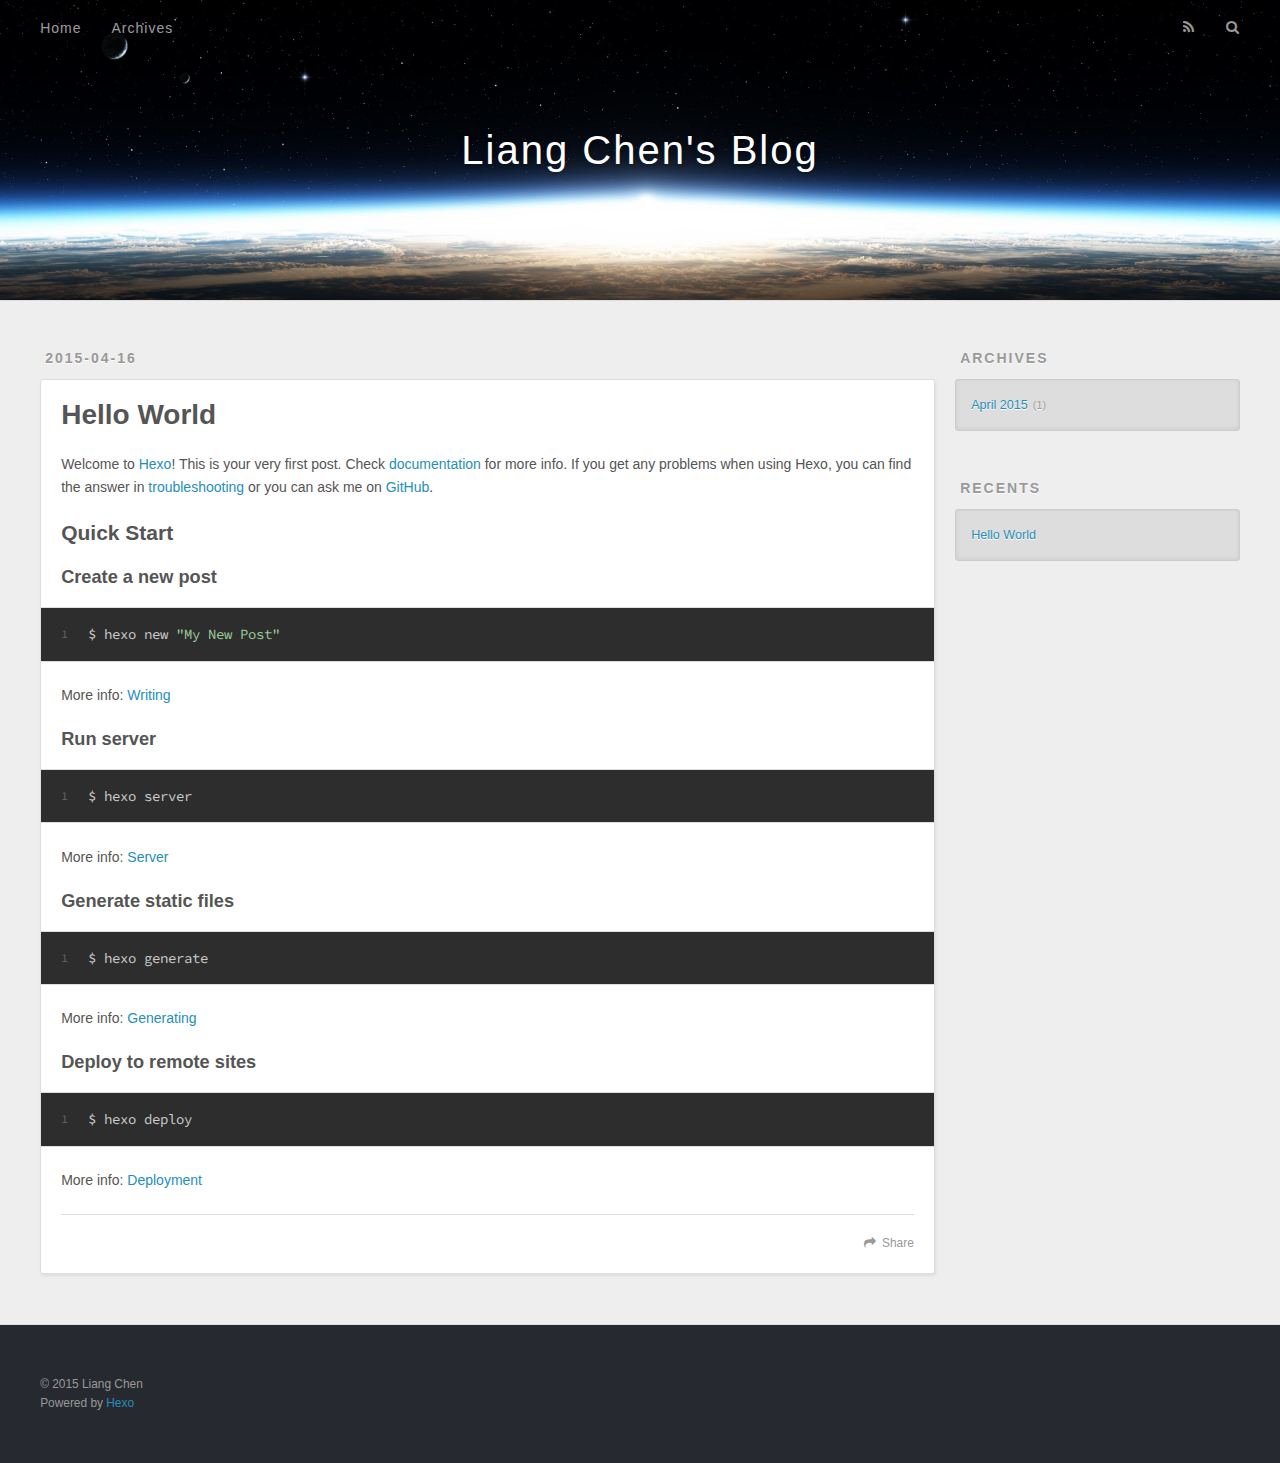
==== index.html @ 407896b8 "Site updated: 2015-04-17 00:13:51" ====
<!DOCTYPE html>
<html>
<head>
  <meta charset="utf-8">
  
  <title>Liang Chen&#39;s Blog</title>
  <meta name="viewport" content="width=device-width, initial-scale=1, maximum-scale=1">
  <meta name="description">
<meta property="og:type" content="website">
<meta property="og:title" content="Liang Chen's Blog">
<meta property="og:url" content="http://yoursite.com/index.html">
<meta property="og:site_name" content="Liang Chen's Blog">
<meta property="og:description">
<meta name="twitter:card" content="summary">
<meta name="twitter:title" content="Liang Chen's Blog">
<meta name="twitter:description">
  
    <link rel="alternative" href="/atom.xml" title="Liang Chen&#39;s Blog" type="application/atom+xml">
  
  
    <link rel="icon" href="/favicon.png">
  
  <link href="//fonts.googleapis.com/css?family=Source+Code+Pro" rel="stylesheet" type="text/css">
  <link rel="stylesheet" href="/css/style.css" type="text/css">
  

</head>
<body>
  <div id="container">
    <div id="wrap">
      <header id="header">
  <div id="banner"></div>
  <div id="header-outer" class="outer">
    <div id="header-title" class="inner">
      <h1 id="logo-wrap">
        <a href="/" id="logo">Liang Chen&#39;s Blog</a>
      </h1>
      
    </div>
    <div id="header-inner" class="inner">
      <nav id="main-nav">
        <a id="main-nav-toggle" class="nav-icon"></a>
        
          <a class="main-nav-link" href="/">Home</a>
        
          <a class="main-nav-link" href="/archives">Archives</a>
        
      </nav>
      <nav id="sub-nav">
        
          <a id="nav-rss-link" class="nav-icon" href="/atom.xml" title="RSS Feed"></a>
        
        <a id="nav-search-btn" class="nav-icon" title="Search"></a>
      </nav>
      <div id="search-form-wrap">
        <form action="//google.com/search" method="get" accept-charset="UTF-8" class="search-form"><input type="search" name="q" results="0" class="search-form-input" placeholder="Search"><button type="submit" class="search-form-submit">&#xF002;</button><input type="hidden" name="q" value="site:http://yoursite.com"></form>
      </div>
    </div>
  </div>
</header>
      <div class="outer">
        <section id="main">
  
    <article id="post-hello-world" class="article article-type-post" itemscope itemprop="blogPost">
  <div class="article-meta">
    <a href="/2015/04/16/hello-world/" class="article-date">
  <time datetime="2015-04-17T03:16:53.000Z" itemprop="datePublished">2015-04-16</time>
</a>
    
  </div>
  <div class="article-inner">
    
    
      <header class="article-header">
        
  
    <h1 itemprop="name">
      <a class="article-title" href="/2015/04/16/hello-world/">Hello World</a>
    </h1>
  

      </header>
    
    <div class="article-entry" itemprop="articleBody">
      
        <p>Welcome to <a href="http://hexo.io/" target="_blank" rel="external">Hexo</a>! This is your very first post. Check <a href="http://hexo.io/docs/" target="_blank" rel="external">documentation</a> for more info. If you get any problems when using Hexo, you can find the answer in <a href="http://hexo.io/docs/troubleshooting.html" target="_blank" rel="external">troubleshooting</a> or you can ask me on <a href="https://github.com/hexojs/hexo/issues" target="_blank" rel="external">GitHub</a>.</p>
<h2 id="Quick_Start">Quick Start</h2><h3 id="Create_a_new_post">Create a new post</h3><figure class="highlight bash"><table><tr><td class="gutter"><pre><span class="line">1</span><br></pre></td><td class="code"><pre><span class="line">$ hexo new <span class="string">"My New Post"</span></span><br></pre></td></tr></table></figure>
<p>More info: <a href="http://hexo.io/docs/writing.html" target="_blank" rel="external">Writing</a></p>
<h3 id="Run_server">Run server</h3><figure class="highlight bash"><table><tr><td class="gutter"><pre><span class="line">1</span><br></pre></td><td class="code"><pre><span class="line">$ hexo server</span><br></pre></td></tr></table></figure>
<p>More info: <a href="http://hexo.io/docs/server.html" target="_blank" rel="external">Server</a></p>
<h3 id="Generate_static_files">Generate static files</h3><figure class="highlight bash"><table><tr><td class="gutter"><pre><span class="line">1</span><br></pre></td><td class="code"><pre><span class="line">$ hexo generate</span><br></pre></td></tr></table></figure>
<p>More info: <a href="http://hexo.io/docs/generating.html" target="_blank" rel="external">Generating</a></p>
<h3 id="Deploy_to_remote_sites">Deploy to remote sites</h3><figure class="highlight bash"><table><tr><td class="gutter"><pre><span class="line">1</span><br></pre></td><td class="code"><pre><span class="line">$ hexo deploy</span><br></pre></td></tr></table></figure>
<p>More info: <a href="http://hexo.io/docs/deployment.html" target="_blank" rel="external">Deployment</a></p>

      
    </div>
    <footer class="article-footer">
      <a data-url="http://yoursite.com/2015/04/16/hello-world/" data-id="ci8l1ft1l0000k8osinlu6ew9" class="article-share-link">Share</a>
      
      
    </footer>
  </div>
  
</article>


  
  
</section>
        
          <aside id="sidebar">
  
    
  
    
  
    
  
    
  <div class="widget-wrap">
    <h3 class="widget-title">Archives</h3>
    <div class="widget">
      <ul class="archive-list"><li class="archive-list-item"><a class="archive-list-link" href="/archives/2015/04/">April 2015</a><span class="archive-list-count">1</span></li></ul>
    </div>
  </div>

  
    
  <div class="widget-wrap">
    <h3 class="widget-title">Recents</h3>
    <div class="widget">
      <ul>
        
          <li>
            <a href="/2015/04/16/hello-world/">Hello World</a>
          </li>
        
      </ul>
    </div>
  </div>

  
</aside>
        
      </div>
      <footer id="footer">
  
  <div class="outer">
    <div id="footer-info" class="inner">
      &copy; 2015 Liang Chen<br>
      Powered by <a href="http://hexo.io/" target="_blank">Hexo</a>
    </div>
  </div>
</footer>
    </div>
    <nav id="mobile-nav">
  
    <a href="/" class="mobile-nav-link">Home</a>
  
    <a href="/archives" class="mobile-nav-link">Archives</a>
  
</nav>
    

<script src="//ajax.googleapis.com/ajax/libs/jquery/2.0.3/jquery.min.js"></script>


  <link rel="stylesheet" href="/fancybox/jquery.fancybox.css" type="text/css">
  <script src="/fancybox/jquery.fancybox.pack.js" type="text/javascript"></script>


<script src="/js/script.js" type="text/javascript"></script>

  </div>
</body>
</html>
---- css/style.css ----
body {
  width: 100%;
}
body:before,
body:after {
  content: "";
  display: table;
}
body:after {
  clear: both;
}
html,
body,
div,
span,
applet,
object,
iframe,
h1,
h2,
h3,
h4,
h5,
h6,
p,
blockquote,
pre,
a,
abbr,
acronym,
address,
big,
cite,
code,
del,
dfn,
em,
img,
ins,
kbd,
q,
s,
samp,
small,
strike,
strong,
sub,
sup,
tt,
var,
dl,
dt,
dd,
ol,
ul,
li,
fieldset,
form,
label,
legend,
table,
caption,
tbody,
tfoot,
thead,
tr,
th,
td {
  margin: 0;
  padding: 0;
  border: 0;
  outline: 0;
  font-weight: inherit;
  font-style: inherit;
  font-family: inherit;
  font-size: 100%;
  vertical-align: baseline;
}
body {
  line-height: 1;
  color: #000;
  background: #fff;
}
ol,
ul {
  list-style: none;
}
table {
  border-collapse: separate;
  border-spacing: 0;
  vertical-align: middle;
}
caption,
th,
td {
  text-align: left;
  font-weight: normal;
  vertical-align: middle;
}
a img {
  border: none;
}
input,
button {
  margin: 0;
  padding: 0;
}
input::-moz-focus-inner,
button::-moz-focus-inner {
  border: 0;
  padding: 0;
}
@font-face {
  font-family: FontAwesome;
  font-style: normal;
  font-weight: normal;
  src: url("fonts/fontawesome-webfont.eot?v=#4.0.3");
  src: url("fonts/fontawesome-webfont.eot?#iefix&v=#4.0.3") format("embedded-opentype"), url("fonts/fontawesome-webfont.woff?v=#4.0.3") format("woff"), url("fonts/fontawesome-webfont.ttf?v=#4.0.3") format("truetype"), url("fonts/fontawesome-webfont.svg#fontawesomeregular?v=#4.0.3") format("svg");
}
html,
body,
#container {
  height: 100%;
}
body {
  background: #eee;
  font: 14px "Helvetica Neue", Helvetica, Arial, sans-serif;
  -webkit-text-size-adjust: 100%;
}
.outer {
  max-width: 1220px;
  margin: 0 auto;
  padding: 0 20px;
}
.outer:before,
.outer:after {
  content: "";
  display: table;
}
.outer:after {
  clear: both;
}
.inner {
  display: inline;
  float: left;
  width: 98.3333333333333%;
  margin: 0 0.8333333333333%;
}
.left,
.alignleft {
  float: left;
}
.right,
.alignright {
  float: right;
}
.clear {
  clear: both;
}
#container {
  position: relative;
}
.mobile-nav-on {
  overflow: hidden;
}
#wrap {
  height: 100%;
  width: 100%;
  position: absolute;
  top: 0;
  left: 0;
  -webkit-transition: 0.2s ease-out;
  -moz-transition: 0.2s ease-out;
  -ms-transition: 0.2s ease-out;
  transition: 0.2s ease-out;
  z-index: 1;
  background: #eee;
}
.mobile-nav-on #wrap {
  left: 280px;
}
@media screen and (min-width: 768px) {
  #main {
    display: inline;
    float: left;
    width: 73.3333333333333%;
    margin: 0 0.8333333333333%;
  }
}
.article-date,
.article-category-link,
.archive-year,
.widget-title {
  text-decoration: none;
  text-transform: uppercase;
  letter-spacing: 2px;
  color: #999;
  margin-bottom: 1em;
  margin-left: 5px;
  line-height: 1em;
  text-shadow: 0 1px #fff;
  font-weight: bold;
}
.article-inner,
.archive-article-inner {
  background: #fff;
  -webkit-box-shadow: 1px 2px 3px #ddd;
  box-shadow: 1px 2px 3px #ddd;
  border: 1px solid #ddd;
  -webkit-border-radius: 3px;
  border-radius: 3px;
}
.article-entry h1,
.widget h1 {
  font-size: 2em;
}
.article-entry h2,
.widget h2 {
  font-size: 1.5em;
}
.article-entry h3,
.widget h3 {
  font-size: 1.3em;
}
.article-entry h4,
.widget h4 {
  font-size: 1.2em;
}
.article-entry h5,
.widget h5 {
  font-size: 1em;
}
.article-entry h6,
.widget h6 {
  font-size: 1em;
  color: #999;
}
.article-entry hr,
.widget hr {
  border: 1px dashed #ddd;
}
.article-entry strong,
.widget strong {
  font-weight: bold;
}
.article-entry em,
.widget em,
.article-entry cite,
.widget cite {
  font-style: italic;
}
.article-entry sup,
.widget sup,
.article-entry sub,
.widget sub {
  font-size: 0.75em;
  line-height: 0;
  position: relative;
  vertical-align: baseline;
}
.article-entry sup,
.widget sup {
  top: -0.5em;
}
.article-entry sub,
.widget sub {
  bottom: -0.2em;
}
.article-entry small,
.widget small {
  font-size: 0.85em;
}
.article-entry acronym,
.widget acronym,
.article-entry abbr,
.widget abbr {
  border-bottom: 1px dotted;
}
.article-entry ul,
.widget ul,
.article-entry ol,
.widget ol,
.article-entry dl,
.widget dl {
  margin: 0 20px;
  line-height: 1.6em;
}
.article-entry ul ul,
.widget ul ul,
.article-entry ol ul,
.widget ol ul,
.article-entry ul ol,
.widget ul ol,
.article-entry ol ol,
.widget ol ol {
  margin-top: 0;
  margin-bottom: 0;
}
.article-entry ul,
.widget ul {
  list-style: disc;
}
.article-entry ol,
.widget ol {
  list-style: decimal;
}
.article-entry dt,
.widget dt {
  font-weight: bold;
}
#header {
  height: 300px;
  position: relative;
  border-bottom: 1px solid #ddd;
}
#header:before,
#header:after {
  content: "";
  position: absolute;
  left: 0;
  right: 0;
  height: 40px;
}
#header:before {
  top: 0;
  background: -webkit-linear-gradient(rgba(0,0,0,0.2), transparent);
  background: -moz-linear-gradient(rgba(0,0,0,0.2), transparent);
  background: -ms-linear-gradient(rgba(0,0,0,0.2), transparent);
  background: linear-gradient(rgba(0,0,0,0.2), transparent);
}
#header:after {
  bottom: 0;
  background: -webkit-linear-gradient(transparent, rgba(0,0,0,0.2));
  background: -moz-linear-gradient(transparent, rgba(0,0,0,0.2));
  background: -ms-linear-gradient(transparent, rgba(0,0,0,0.2));
  background: linear-gradient(transparent, rgba(0,0,0,0.2));
}
#header-outer {
  height: 100%;
  position: relative;
}
#header-inner {
  position: relative;
  overflow: hidden;
}
#banner {
  position: absolute;
  top: 0;
  left: 0;
  width: 100%;
  height: 100%;
  background: url("images/banner.jpg") center #000;
  -webkit-background-size: cover;
  -moz-background-size: cover;
  background-size: cover;
  z-index: -1;
}
#header-title {
  text-align: center;
  height: 40px;
  position: absolute;
  top: 50%;
  left: 0;
  margin-top: -20px;
}
#logo,
#subtitle {
  text-decoration: none;
  color: #fff;
  font-weight: 300;
  text-shadow: 0 1px 4px rgba(0,0,0,0.3);
}
#logo {
  font-size: 40px;
  line-height: 40px;
  letter-spacing: 2px;
}
#subtitle {
  font-size: 16px;
  line-height: 16px;
  letter-spacing: 1px;
}
#subtitle-wrap {
  margin-top: 16px;
}
#main-nav {
  float: left;
  margin-left: -15px;
}
.nav-icon,
.main-nav-link {
  float: left;
  color: #fff;
  opacity: 0.6;
  text-decoration: none;
  text-shadow: 0 1px rgba(0,0,0,0.2);
  -webkit-transition: opacity 0.2s;
  -moz-transition: opacity 0.2s;
  -ms-transition: opacity 0.2s;
  transition: opacity 0.2s;
  display: block;
  padding: 20px 15px;
}
.nav-icon:hover,
.main-nav-link:hover {
  opacity: 1;
}
.nav-icon {
  font-family: FontAwesome;
  text-align: center;
  font-size: 14px;
  width: 14px;
  height: 14px;
  padding: 20px 15px;
  position: relative;
  cursor: pointer;
}
.main-nav-link {
  font-weight: 300;
  letter-spacing: 1px;
}
@media screen and (max-width: 479px) {
  .main-nav-link {
    display: none;
  }
}
#main-nav-toggle {
  display: none;
}
#main-nav-toggle:before {
  content: "\f0c9";
}
@media screen and (max-width: 479px) {
  #main-nav-toggle {
    display: block;
  }
}
#sub-nav {
  float: right;
  margin-right: -15px;
}
#nav-rss-link:before {
  content: "\f09e";
}
#nav-search-btn:before {
  content: "\f002";
}
#search-form-wrap {
  position: absolute;
  top: 15px;
  width: 150px;
  height: 30px;
  right: -150px;
  opacity: 0;
  -webkit-transition: 0.2s ease-out;
  -moz-transition: 0.2s ease-out;
  -ms-transition: 0.2s ease-out;
  transition: 0.2s ease-out;
}
#search-form-wrap.on {
  opacity: 1;
  right: 0;
}
@media screen and (max-width: 479px) {
  #search-form-wrap {
    width: 100%;
    right: -100%;
  }
}
.search-form {
  position: absolute;
  top: 0;
  left: 0;
  right: 0;
  background: #fff;
  padding: 5px 15px;
  -webkit-border-radius: 15px;
  border-radius: 15px;
  -webkit-box-shadow: 0 0 10px rgba(0,0,0,0.3);
  box-shadow: 0 0 10px rgba(0,0,0,0.3);
}
.search-form-input {
  border: none;
  background: none;
  color: #555;
  width: 100%;
  font: 13px "Helvetica Neue", Helvetica, Arial, sans-serif;
  outline: none;
}
.search-form-input::-webkit-search-results-decoration,
.search-form-input::-webkit-search-cancel-button {
  -webkit-appearance: none;
}
.search-form-submit {
  position: absolute;
  top: 50%;
  right: 10px;
  margin-top: -7px;
  font: 13px FontAwesome;
  border: none;
  background: none;
  color: #bbb;
  cursor: pointer;
}
.search-form-submit:hover,
.search-form-submit:focus {
  color: #777;
}
.article {
  margin: 50px 0;
}
.article-inner {
  overflow: hidden;
}
.article-meta:before,
.article-meta:after {
  content: "";
  display: table;
}
.article-meta:after {
  clear: both;
}
.article-date {
  float: left;
}
.article-category {
  float: left;
  line-height: 1em;
  color: #ccc;
  text-shadow: 0 1px #fff;
  margin-left: 8px;
}
.article-category:before {
  content: "\2022";
}
.article-category-link {
  margin: 0 12px 1em;
}
.article-header {
  padding: 20px 20px 0;
}
.article-title {
  text-decoration: none;
  font-size: 2em;
  font-weight: bold;
  color: #555;
  line-height: 1.1em;
  -webkit-transition: color 0.2s;
  -moz-transition: color 0.2s;
  -ms-transition: color 0.2s;
  transition: color 0.2s;
}
a.article-title:hover {
  color: #258fb8;
}
.article-entry {
  color: #555;
  padding: 0 20px;
}
.article-entry:before,
.article-entry:after {
  content: "";
  display: table;
}
.article-entry:after {
  clear: both;
}
.article-entry p,
.article-entry table {
  line-height: 1.6em;
  margin: 1.6em 0;
}
.article-entry h1,
.article-entry h2,
.article-entry h3,
.article-entry h4,
.article-entry h5,
.article-entry h6 {
  font-weight: bold;
}
.article-entry h1,
.article-entry h2,
.article-entry h3,
.article-entry h4,
.article-entry h5,
.article-entry h6 {
  line-height: 1.1em;
  margin: 1.1em 0;
}
.article-entry a {
  color: #258fb8;
  text-decoration: none;
}
.article-entry a:hover {
  text-decoration: underline;
}
.article-entry ul,
.article-entry ol,
.article-entry dl {
  margin-top: 1.6em;
  margin-bottom: 1.6em;
}
.article-entry img,
.article-entry video {
  max-width: 100%;
  height: auto;
  display: block;
  margin: auto;
}
.article-entry iframe {
  border: none;
}
.article-entry table {
  width: 100%;
  border-collapse: collapse;
  border-spacing: 0;
}
.article-entry th {
  font-weight: bold;
  border-bottom: 3px solid #ddd;
  padding-bottom: 0.5em;
}
.article-entry td {
  border-bottom: 1px solid #ddd;
  padding: 10px 0;
}
.article-entry blockquote {
  font-family: Georgia, "Times New Roman", serif;
  font-size: 1.4em;
  margin: 1.6em 20px;
  text-align: center;
}
.article-entry blockquote footer {
  font-size: 14px;
  margin: 1.6em 0;
  font-family: "Helvetica Neue", Helvetica, Arial, sans-serif;
}
.article-entry blockquote footer cite:before {
  content: "—";
  padding: 0 0.5em;
}
.article-entry .pullquote {
  text-align: left;
  width: 45%;
  margin: 0;
}
.article-entry .pullquote.left {
  margin-left: 0.5em;
  margin-right: 1em;
}
.article-entry .pullquote.right {
  margin-right: 0.5em;
  margin-left: 1em;
}
.article-entry .caption {
  color: #999;
  display: block;
  font-size: 0.9em;
  margin-top: 0.5em;
  position: relative;
  text-align: center;
}
.article-entry .video-container {
  position: relative;
  padding-top: 56.25%;
  height: 0;
  overflow: hidden;
}
.article-entry .video-container iframe,
.article-entry .video-container object,
.article-entry .video-container embed {
  position: absolute;
  top: 0;
  left: 0;
  width: 100%;
  height: 100%;
  margin-top: 0;
}
.article-more-link a {
  display: inline-block;
  line-height: 1em;
  padding: 6px 15px;
  -webkit-border-radius: 15px;
  border-radius: 15px;
  background: #eee;
  color: #999;
  text-shadow: 0 1px #fff;
  text-decoration: none;
}
.article-more-link a:hover {
  background: #258fb8;
  color: #fff;
  text-decoration: none;
  text-shadow: 0 1px #1e7293;
}
.article-footer {
  font-size: 0.85em;
  line-height: 1.6em;
  border-top: 1px solid #ddd;
  padding-top: 1.6em;
  margin: 0 20px 20px;
}
.article-footer:before,
.article-footer:after {
  content: "";
  display: table;
}
.article-footer:after {
  clear: both;
}
.article-footer a {
  color: #999;
  text-decoration: none;
}
.article-footer a:hover {
  color: #555;
}
.article-tag-list-item {
  float: left;
  margin-right: 10px;
}
.article-tag-list-link:before {
  content: "#";
}
.article-comment-link {
  float: right;
}
.article-comment-link:before {
  content: "\f075";
  font-family: FontAwesome;
  padding-right: 8px;
}
.article-share-link {
  cursor: pointer;
  float: right;
  margin-left: 20px;
}
.article-share-link:before {
  content: "\f064";
  font-family: FontAwesome;
  padding-right: 6px;
}
#article-nav {
  position: relative;
}
#article-nav:before,
#article-nav:after {
  content: "";
  display: table;
}
#article-nav:after {
  clear: both;
}
@media screen and (min-width: 768px) {
  #article-nav {
    margin: 50px 0;
  }
  #article-nav:before {
    width: 8px;
    height: 8px;
    position: absolute;
    top: 50%;
    left: 50%;
    margin-top: -4px;
    margin-left: -4px;
    content: "";
    -webkit-border-radius: 50%;
    border-radius: 50%;
    background: #ddd;
    -webkit-box-shadow: 0 1px 2px #fff;
    box-shadow: 0 1px 2px #fff;
  }
}
.article-nav-link-wrap {
  text-decoration: none;
  text-shadow: 0 1px #fff;
  color: #999;
  -webkit-box-sizing: border-box;
  -moz-box-sizing: border-box;
  box-sizing: border-box;
  margin-top: 50px;
  text-align: center;
  display: block;
}
.article-nav-link-wrap:hover {
  color: #555;
}
@media screen and (min-width: 768px) {
  .article-nav-link-wrap {
    width: 50%;
    margin-top: 0;
  }
}
@media screen and (min-width: 768px) {
  #article-nav-newer {
    float: left;
    text-align: right;
    padding-right: 20px;
  }
}
@media screen and (min-width: 768px) {
  #article-nav-older {
    float: right;
    text-align: left;
    padding-left: 20px;
  }
}
.article-nav-caption {
  text-transform: uppercase;
  letter-spacing: 2px;
  color: #ddd;
  line-height: 1em;
  font-weight: bold;
}
#article-nav-newer .article-nav-caption {
  margin-right: -2px;
}
.article-nav-title {
  font-size: 0.85em;
  line-height: 1.6em;
  margin-top: 0.5em;
}
.article-share-box {
  position: absolute;
  display: none;
  background: #fff;
  -webkit-box-shadow: 1px 2px 10px rgba(0,0,0,0.2);
  box-shadow: 1px 2px 10px rgba(0,0,0,0.2);
  -webkit-border-radius: 3px;
  border-radius: 3px;
  margin-left: -145px;
  overflow: hidden;
  z-index: 1;
}
.article-share-box.on {
  display: block;
}
.article-share-input {
  width: 100%;
  background: none;
  -webkit-box-sizing: border-box;
  -moz-box-sizing: border-box;
  box-sizing: border-box;
  font: 14px "Helvetica Neue", Helvetica, Arial, sans-serif;
  padding: 0 15px;
  color: #555;
  outline: none;
  border: 1px solid #ddd;
  -webkit-border-radius: 3px 3px 0 0;
  border-radius: 3px 3px 0 0;
  height: 36px;
  line-height: 36px;
}
.article-share-links {
  background: #eee;
}
.article-share-links:before,
.article-share-links:after {
  content: "";
  display: table;
}
.article-share-links:after {
  clear: both;
}
.article-share-twitter,
.article-share-facebook,
.article-share-pinterest,
.article-share-google {
  width: 50px;
  height: 36px;
  display: block;
  float: left;
  position: relative;
  color: #999;
  text-shadow: 0 1px #fff;
}
.article-share-twitter:before,
.article-share-facebook:before,
.article-share-pinterest:before,
.article-share-google:before {
  font-size: 20px;
  font-family: FontAwesome;
  width: 20px;
  height: 20px;
  position: absolute;
  top: 50%;
  left: 50%;
  margin-top: -10px;
  margin-left: -10px;
  text-align: center;
}
.article-share-twitter:hover,
.article-share-facebook:hover,
.article-share-pinterest:hover,
.article-share-google:hover {
  color: #fff;
}
.article-share-twitter:before {
  content: "\f099";
}
.article-share-twitter:hover {
  background: #00aced;
  text-shadow: 0 1px #008abe;
}
.article-share-facebook:before {
  content: "\f09a";
}
.article-share-facebook:hover {
  background: #3b5998;
  text-shadow: 0 1px #2f477a;
}
.article-share-pinterest:before {
  content: "\f0d2";
}
.article-share-pinterest:hover {
  background: #cb2027;
  text-shadow: 0 1px #a21a1f;
}
.article-share-google:before {
  content: "\f0d5";
}
.article-share-google:hover {
  background: #dd4b39;
  text-shadow: 0 1px #be3221;
}
.article-gallery {
  background: #000;
  position: relative;
}
.article-gallery-photos {
  position: relative;
  overflow: hidden;
}
.article-gallery-img {
  display: none;
  max-width: 100%;
}
.article-gallery-img:first-child {
  display: block;
}
.article-gallery-img.loaded {
  position: absolute;
  display: block;
}
.article-gallery-img img {
  display: block;
  max-width: 100%;
  margin: 0 auto;
}
#comments {
  background: #fff;
  -webkit-box-shadow: 1px 2px 3px #ddd;
  box-shadow: 1px 2px 3px #ddd;
  padding: 20px;
  border: 1px solid #ddd;
  -webkit-border-radius: 3px;
  border-radius: 3px;
  margin: 50px 0;
}
#comments a {
  color: #258fb8;
}
.archives-wrap {
  margin: 50px 0;
}
.archives:before,
.archives:after {
  content: "";
  display: table;
}
.archives:after {
  clear: both;
}
.archive-year-wrap {
  margin-bottom: 1em;
}
.archives {
  -webkit-column-gap: 10px;
  -moz-column-gap: 10px;
  column-gap: 10px;
}
@media screen and (min-width: 480px) and (max-width: 767px) {
  .archives {
    -webkit-column-count: 2;
    -moz-column-count: 2;
    column-count: 2;
  }
}
@media screen and (min-width: 768px) {
  .archives {
    -webkit-column-count: 3;
    -moz-column-count: 3;
    column-count: 3;
  }
}
.archive-article {
  -webkit-column-break-inside: avoid;
  page-break-inside: avoid;
  overflow: hidden;
  break-inside: avoid-column;
}
.archive-article-inner {
  padding: 10px;
  margin-bottom: 15px;
}
.archive-article-title {
  text-decoration: none;
  font-weight: bold;
  color: #555;
  -webkit-transition: color 0.2s;
  -moz-transition: color 0.2s;
  -ms-transition: color 0.2s;
  transition: color 0.2s;
  line-height: 1.6em;
}
.archive-article-title:hover {
  color: #258fb8;
}
.archive-article-footer {
  margin-top: 1em;
}
.archive-article-date {
  color: #999;
  text-decoration: none;
  font-size: 0.85em;
  line-height: 1em;
  margin-bottom: 0.5em;
  display: block;
}
#page-nav {
  margin: 50px auto;
  background: #fff;
  -webkit-box-shadow: 1px 2px 3px #ddd;
  box-shadow: 1px 2px 3px #ddd;
  border: 1px solid #ddd;
  -webkit-border-radius: 3px;
  border-radius: 3px;
  text-align: center;
  color: #999;
  overflow: hidden;
}
#page-nav:before,
#page-nav:after {
  content: "";
  display: table;
}
#page-nav:after {
  clear: both;
}
#page-nav a,
#page-nav span {
  padding: 10px 20px;
  line-height: 1;
  height: 2ex;
}
#page-nav a {
  color: #999;
  text-decoration: none;
}
#page-nav a:hover {
  background: #999;
  color: #fff;
}
#page-nav .prev {
  float: left;
}
#page-nav .next {
  float: right;
}
#page-nav .page-number {
  display: inline-block;
}
@media screen and (max-width: 479px) {
  #page-nav .page-number {
    display: none;
  }
}
#page-nav .current {
  color: #555;
  font-weight: bold;
}
#page-nav .space {
  color: #ddd;
}
#footer {
  background: #262a30;
  padding: 50px 0;
  border-top: 1px solid #ddd;
  color: #999;
}
#footer a {
  color: #258fb8;
  text-decoration: none;
}
#footer a:hover {
  text-decoration: underline;
}
#footer-info {
  line-height: 1.6em;
  font-size: 0.85em;
}
.article-entry pre,
.article-entry .highlight {
  background: #2d2d2d;
  margin: 0 -20px;
  padding: 15px 20px;
  border-style: solid;
  border-color: #ddd;
  border-width: 1px 0;
  overflow: auto;
  color: #ccc;
  line-height: 22.400000000000002px;
}
.article-entry .highlight .gutter pre,
.article-entry .gist .gist-file .gist-data .line-numbers {
  color: #666;
  font-size: 0.85em;
}
.article-entry pre,
.article-entry code {
  font-family: "Source Code Pro", Consolas, Monaco, Menlo, Consolas, monospace;
}
.article-entry code {
  background: #eee;
  text-shadow: 0 1px #fff;
  padding: 0 0.3em;
}
.article-entry pre code {
  background: none;
  text-shadow: none;
  padding: 0;
}
.article-entry .highlight pre {
  border: none;
  margin: 0;
  padding: 0;
}
.article-entry .highlight table {
  margin: 0;
  width: auto;
}
.article-entry .highlight td {
  border: none;
  padding: 0;
}
.article-entry .highlight figcaption {
  font-size: 0.85em;
  color: #999;
  line-height: 1em;
  margin-bottom: 1em;
}
.article-entry .highlight figcaption:before,
.article-entry .highlight figcaption:after {
  content: "";
  display: table;
}
.article-entry .highlight figcaption:after {
  clear: both;
}
.article-entry .highlight figcaption a {
  float: right;
}
.article-entry .highlight .gutter pre {
  text-align: right;
  padding-right: 20px;
}
.article-entry .highlight .line {
  height: 22.400000000000002px;
}
.article-entry .gist {
  margin: 0 -20px;
  border-style: solid;
  border-color: #ddd;
  border-width: 1px 0;
  background: #2d2d2d;
  padding: 15px 20px 15px 0;
}
.article-entry .gist .gist-file {
  border: none;
  font-family: "Source Code Pro", Consolas, Monaco, Menlo, Consolas, monospace;
  margin: 0;
}
.article-entry .gist .gist-file .gist-data {
  background: none;
  border: none;
}
.article-entry .gist .gist-file .gist-data .line-numbers {
  background: none;
  border: none;
  padding: 0 20px 0 0;
}
.article-entry .gist .gist-file .gist-data .line-data {
  padding: 0 !important;
}
.article-entry .gist .gist-file .highlight {
  margin: 0;
  padding: 0;
  border: none;
}
.article-entry .gist .gist-file .gist-meta {
  background: #2d2d2d;
  color: #999;
  font: 0.85em "Helvetica Neue", Helvetica, Arial, sans-serif;
  text-shadow: 0 0;
  padding: 0;
  margin-top: 1em;
  margin-left: 20px;
}
.article-entry .gist .gist-file .gist-meta a {
  color: #258fb8;
  font-weight: normal;
}
.article-entry .gist .gist-file .gist-meta a:hover {
  text-decoration: underline;
}
pre .comment,
pre .title {
  color: #999;
}
pre .variable,
pre .attribute,
pre .tag,
pre .regexp,
pre .ruby .constant,
pre .xml .tag .title,
pre .xml .pi,
pre .xml .doctype,
pre .html .doctype,
pre .css .id,
pre .css .class,
pre .css .pseudo {
  color: #f2777a;
}
pre .number,
pre .preprocessor,
pre .built_in,
pre .literal,
pre .params,
pre .constant {
  color: #f99157;
}
pre .class,
pre .ruby .class .title,
pre .css .rules .attribute {
  color: #9c9;
}
pre .string,
pre .value,
pre .inheritance,
pre .header,
pre .ruby .symbol,
pre .xml .cdata {
  color: #9c9;
}
pre .css .hexcolor {
  color: #6cc;
}
pre .function,
pre .python .decorator,
pre .python .title,
pre .ruby .function .title,
pre .ruby .title .keyword,
pre .perl .sub,
pre .javascript .title,
pre .coffeescript .title {
  color: #69c;
}
pre .keyword,
pre .javascript .function {
  color: #c9c;
}
@media screen and (max-width: 479px) {
  #mobile-nav {
    position: absolute;
    top: 0;
    left: 0;
    width: 280px;
    height: 100%;
    background: #191919;
    border-right: 1px solid #fff;
  }
}
@media screen and (max-width: 479px) {
  .mobile-nav-link {
    display: block;
    color: #999;
    text-decoration: none;
    padding: 15px 20px;
    font-weight: bold;
  }
  .mobile-nav-link:hover {
    color: #fff;
  }
}
@media screen and (min-width: 768px) {
  #sidebar {
    display: inline;
    float: left;
    width: 23.3333333333333%;
    margin: 0 0.8333333333333%;
  }
}
.widget-wrap {
  margin: 50px 0;
}
.widget {
  color: #777;
  text-shadow: 0 1px #fff;
  background: #ddd;
  -webkit-box-shadow: 0 -1px 4px #ccc inset;
  box-shadow: 0 -1px 4px #ccc inset;
  border: 1px solid #ccc;
  padding: 15px;
  -webkit-border-radius: 3px;
  border-radius: 3px;
}
.widget a {
  color: #258fb8;
  text-decoration: none;
}
.widget a:hover {
  text-decoration: underline;
}
.widget ul ul,
.widget ol ul,
.widget dl ul,
.widget ul ol,
.widget ol ol,
.widget dl ol,
.widget ul dl,
.widget ol dl,
.widget dl dl {
  margin-left: 15px;
  list-style: disc;
}
.widget {
  line-height: 1.6em;
  word-wrap: break-word;
  font-size: 0.9em;
}
.widget ul,
.widget ol {
  list-style: none;
  margin: 0;
}
.widget ul ul,
.widget ol ul,
.widget ul ol,
.widget ol ol {
  margin: 0 20px;
}
.widget ul ul,
.widget ol ul {
  list-style: disc;
}
.widget ul ol,
.widget ol ol {
  list-style: decimal;
}
.category-list-count,
.tag-list-count,
.archive-list-count {
  padding-left: 5px;
  color: #999;
  font-size: 0.85em;
}
.category-list-count:before,
.tag-list-count:before,
.archive-list-count:before {
  content: "(";
}
.category-list-count:after,
.tag-list-count:after,
.archive-list-count:after {
  content: ")";
}
.tagcloud a {
  margin-right: 5px;
}
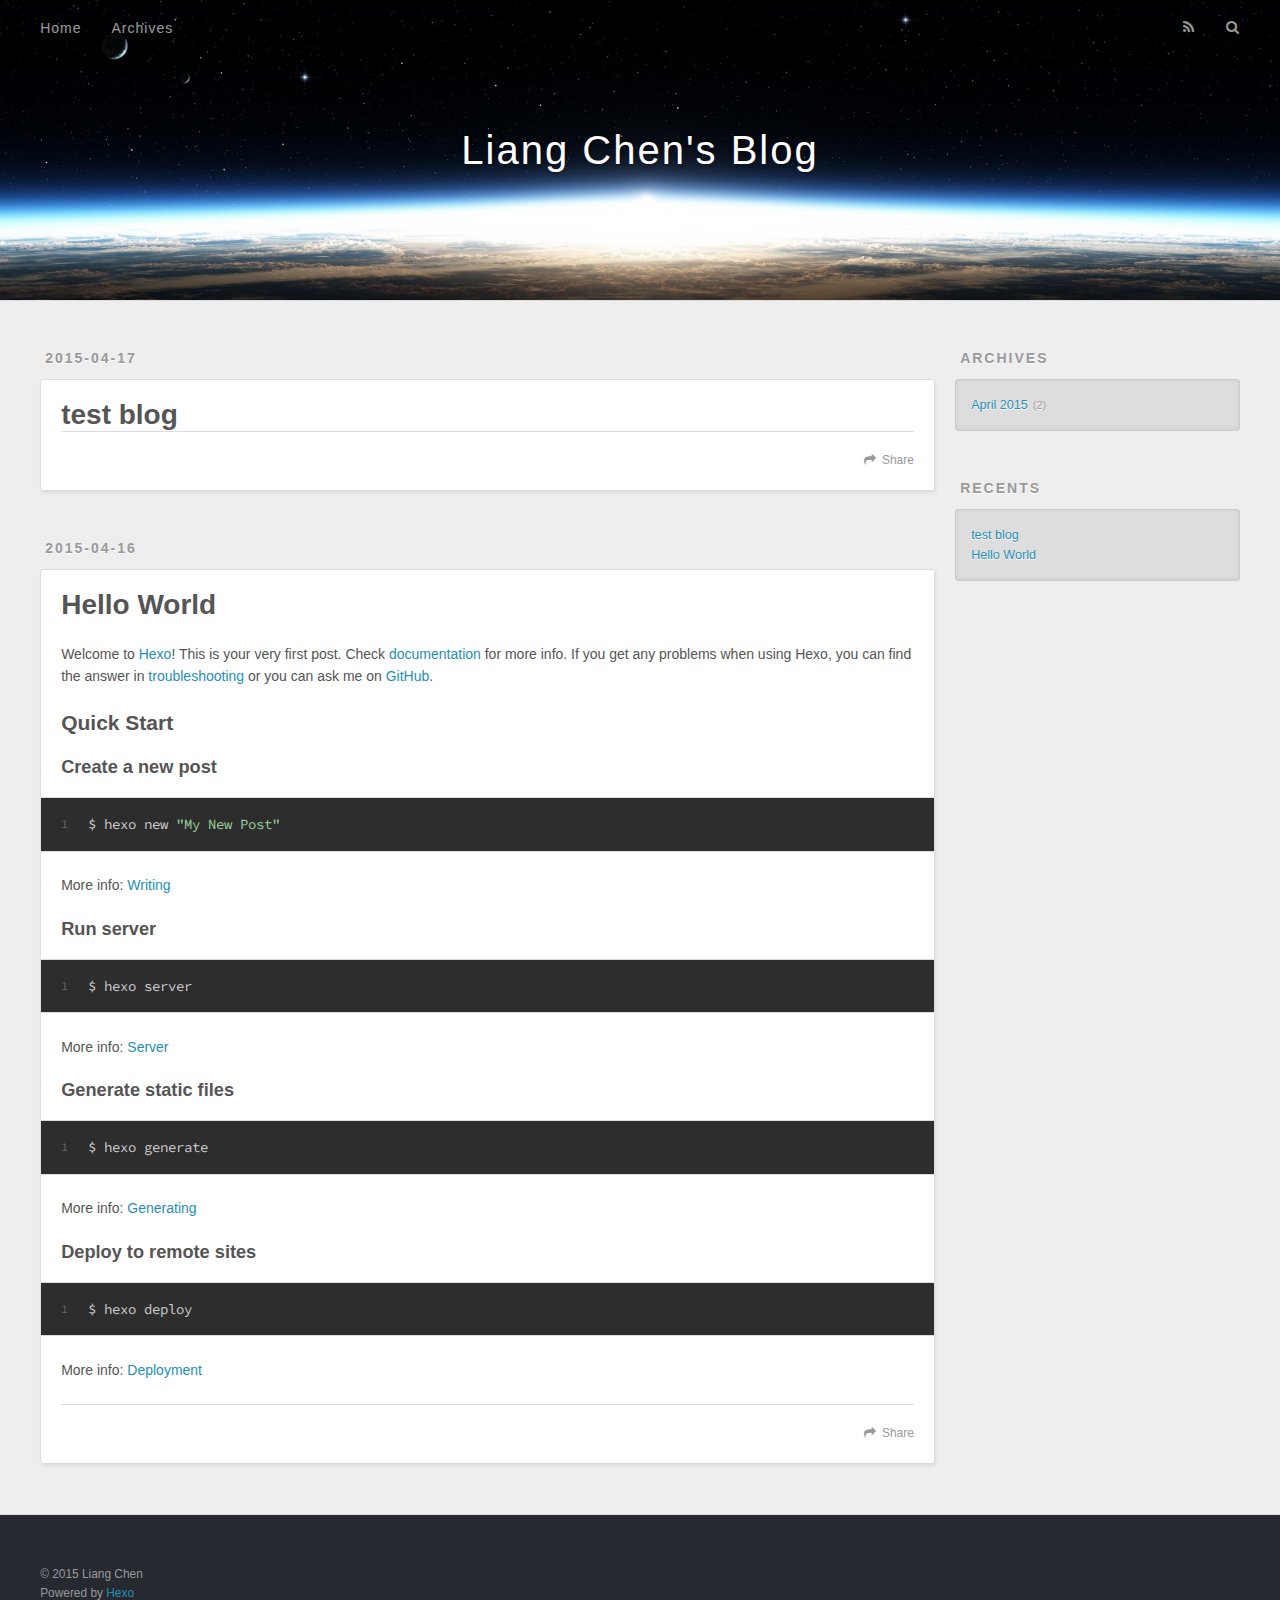
==== commit b7d8a9b8: "Site updated: 2015-04-17 00:21:14" ====
--- a/index.html
+++ b/index.html
@@ -61,6 +61,42 @@
       <div class="outer">
         <section id="main">
   
+    <article id="post-test-blog" class="article article-type-post" itemscope itemprop="blogPost">
+  <div class="article-meta">
+    <a href="/2015/04/17/test-blog/" class="article-date">
+  <time datetime="2015-04-17T04:21:04.000Z" itemprop="datePublished">2015-04-17</time>
+</a>
+    
+  </div>
+  <div class="article-inner">
+    
+    
+      <header class="article-header">
+        
+  
+    <h1 itemprop="name">
+      <a class="article-title" href="/2015/04/17/test-blog/">test blog</a>
+    </h1>
+  
+
+      </header>
+    
+    <div class="article-entry" itemprop="articleBody">
+      
+        
+      
+    </div>
+    <footer class="article-footer">
+      <a data-url="http://yoursite.com/2015/04/17/test-blog/" data-id="ci8l399820001siosw3aq4kin" class="article-share-link">Share</a>
+      
+      
+    </footer>
+  </div>
+  
+</article>
+
+
+  
     <article id="post-hello-world" class="article article-type-post" itemscope itemprop="blogPost">
   <div class="article-meta">
     <a href="/2015/04/16/hello-world/" class="article-date">
@@ -96,7 +132,7 @@
       
     </div>
     <footer class="article-footer">
-      <a data-url="http://yoursite.com/2015/04/16/hello-world/" data-id="ci8l1ft1l0000k8osinlu6ew9" class="article-share-link">Share</a>
+      <a data-url="http://yoursite.com/2015/04/16/hello-world/" data-id="ci8l399780000siossrmhunuf" class="article-share-link">Share</a>
       
       
     </footer>
@@ -121,7 +157,7 @@
   <div class="widget-wrap">
     <h3 class="widget-title">Archives</h3>
     <div class="widget">
-      <ul class="archive-list"><li class="archive-list-item"><a class="archive-list-link" href="/archives/2015/04/">April 2015</a><span class="archive-list-count">1</span></li></ul>
+      <ul class="archive-list"><li class="archive-list-item"><a class="archive-list-link" href="/archives/2015/04/">April 2015</a><span class="archive-list-count">2</span></li></ul>
     </div>
   </div>
 
@@ -133,6 +169,10 @@
       <ul>
         
           <li>
+            <a href="/2015/04/17/test-blog/">test blog</a>
+          </li>
+        
+          <li>
             <a href="/2015/04/16/hello-world/">Hello World</a>
           </li>
         
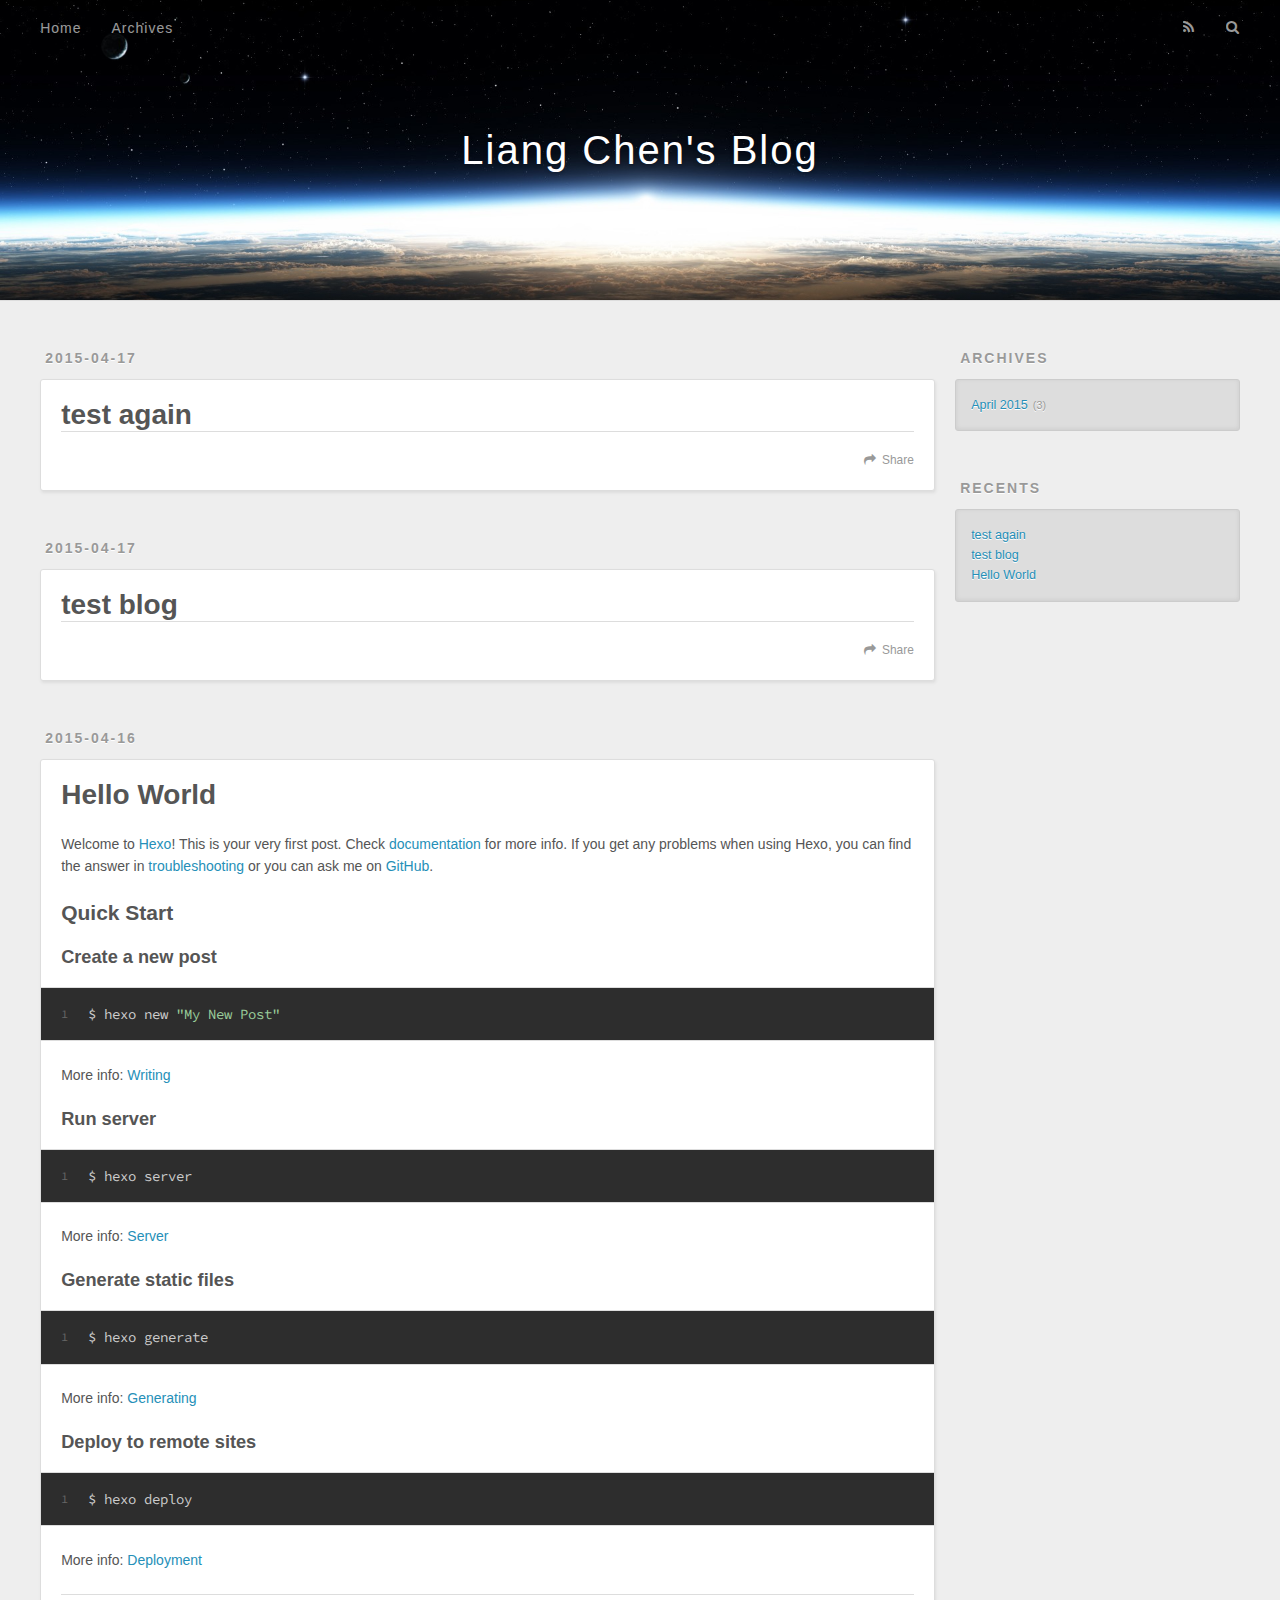
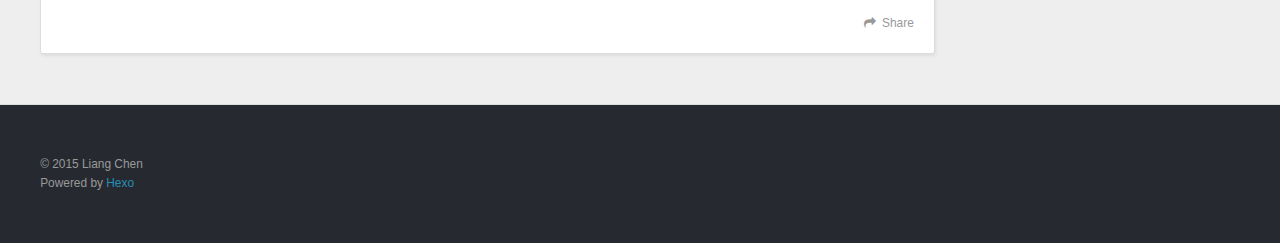
==== commit 81c279f0: "Site updated: 2015-04-17 01:00:43" ====
--- a/index.html
+++ b/index.html
@@ -61,6 +61,42 @@
       <div class="outer">
         <section id="main">
   
+    <article id="post-test-again" class="article article-type-post" itemscope itemprop="blogPost">
+  <div class="article-meta">
+    <a href="/2015/04/17/test-again/" class="article-date">
+  <time datetime="2015-04-17T05:00:35.000Z" itemprop="datePublished">2015-04-17</time>
+</a>
+    
+  </div>
+  <div class="article-inner">
+    
+    
+      <header class="article-header">
+        
+  
+    <h1 itemprop="name">
+      <a class="article-title" href="/2015/04/17/test-again/">test again</a>
+    </h1>
+  
+
+      </header>
+    
+    <div class="article-entry" itemprop="articleBody">
+      
+        
+      
+    </div>
+    <footer class="article-footer">
+      <a data-url="http://yoursite.com/2015/04/17/test-again/" data-id="ci8l4o1hm0002w2osqlnws9mz" class="article-share-link">Share</a>
+      
+      
+    </footer>
+  </div>
+  
+</article>
+
+
+  
     <article id="post-test-blog" class="article article-type-post" itemscope itemprop="blogPost">
   <div class="article-meta">
     <a href="/2015/04/17/test-blog/" class="article-date">
@@ -87,7 +123,7 @@
       
     </div>
     <footer class="article-footer">
-      <a data-url="http://yoursite.com/2015/04/17/test-blog/" data-id="ci8l399820001siosw3aq4kin" class="article-share-link">Share</a>
+      <a data-url="http://yoursite.com/2015/04/17/test-blog/" data-id="ci8l4o1hb0001w2os45ernkaz" class="article-share-link">Share</a>
       
       
     </footer>
@@ -132,7 +168,7 @@
       
     </div>
     <footer class="article-footer">
-      <a data-url="http://yoursite.com/2015/04/16/hello-world/" data-id="ci8l399780000siossrmhunuf" class="article-share-link">Share</a>
+      <a data-url="http://yoursite.com/2015/04/16/hello-world/" data-id="ci8l4o1ge0000w2oszdr6i4db" class="article-share-link">Share</a>
       
       
     </footer>
@@ -157,7 +193,7 @@
   <div class="widget-wrap">
     <h3 class="widget-title">Archives</h3>
     <div class="widget">
-      <ul class="archive-list"><li class="archive-list-item"><a class="archive-list-link" href="/archives/2015/04/">April 2015</a><span class="archive-list-count">2</span></li></ul>
+      <ul class="archive-list"><li class="archive-list-item"><a class="archive-list-link" href="/archives/2015/04/">April 2015</a><span class="archive-list-count">3</span></li></ul>
     </div>
   </div>
 
@@ -169,6 +205,10 @@
       <ul>
         
           <li>
+            <a href="/2015/04/17/test-again/">test again</a>
+          </li>
+        
+          <li>
             <a href="/2015/04/17/test-blog/">test blog</a>
           </li>
         
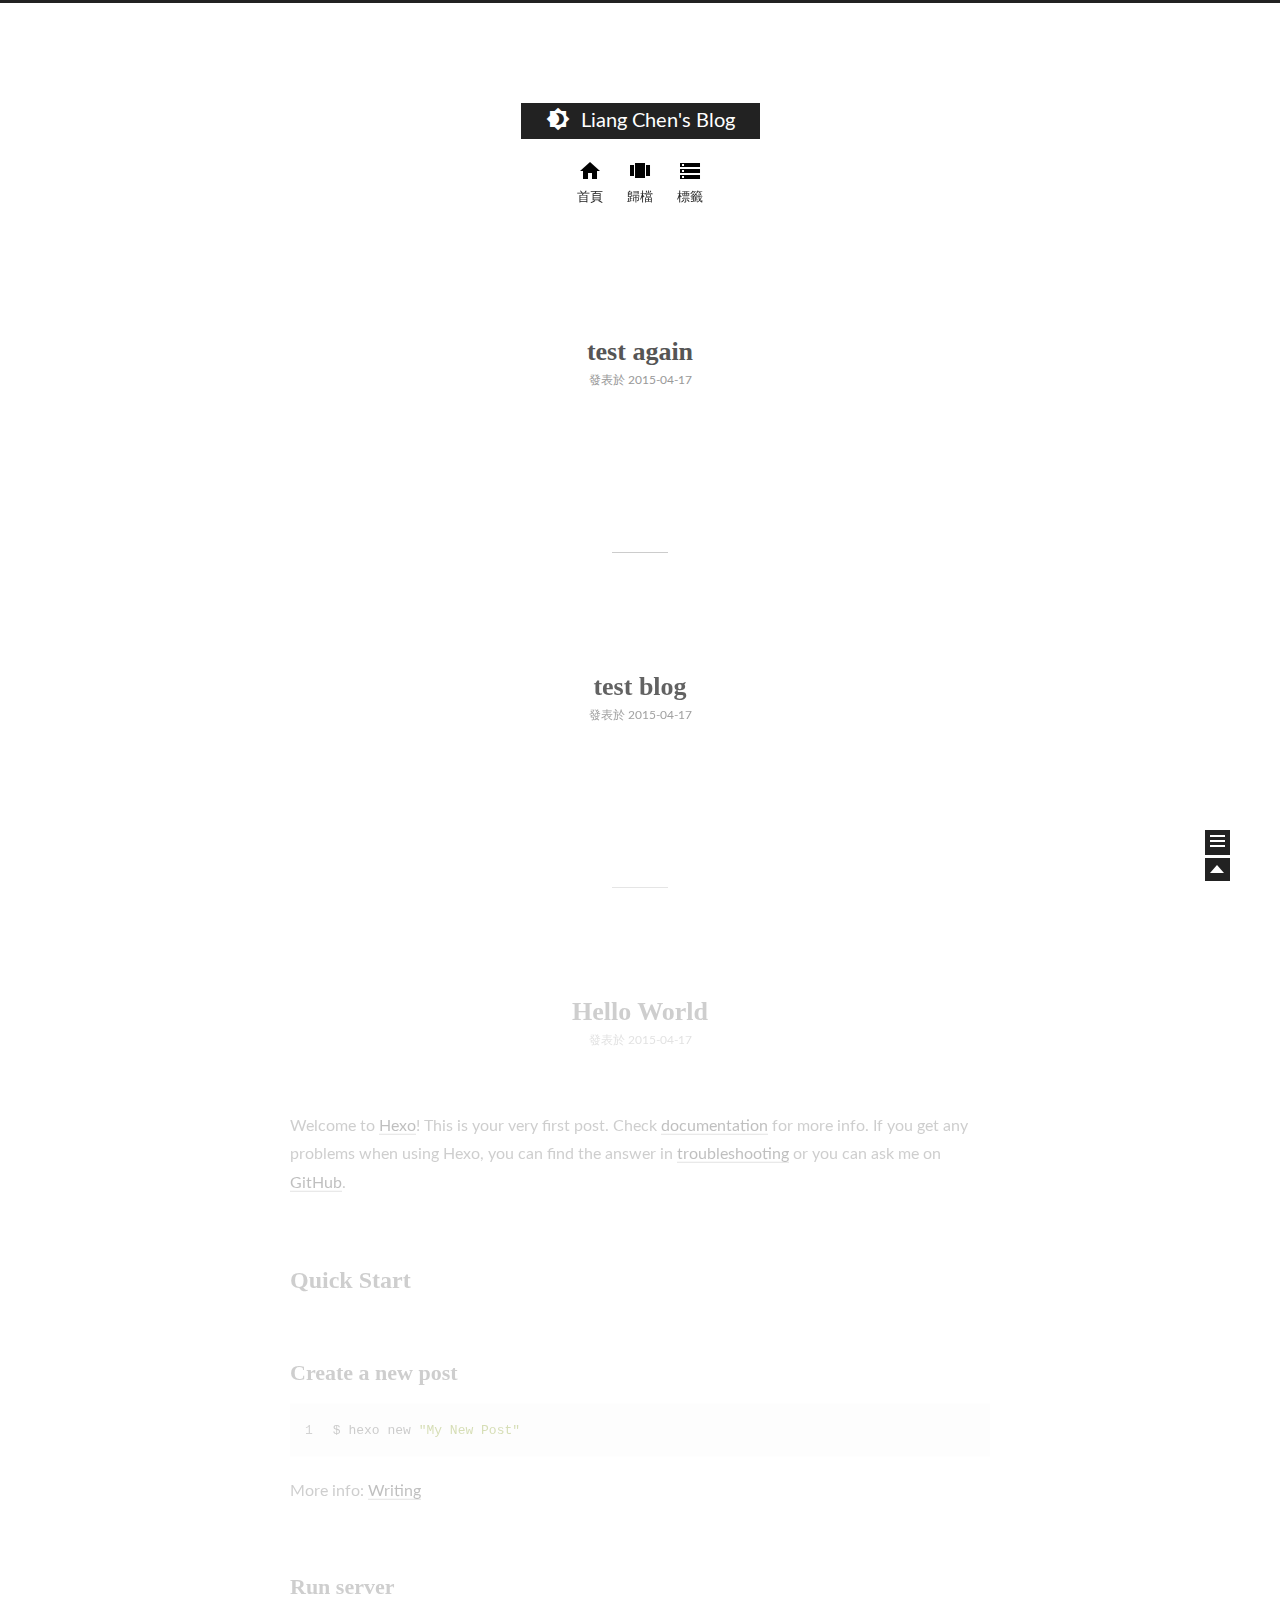
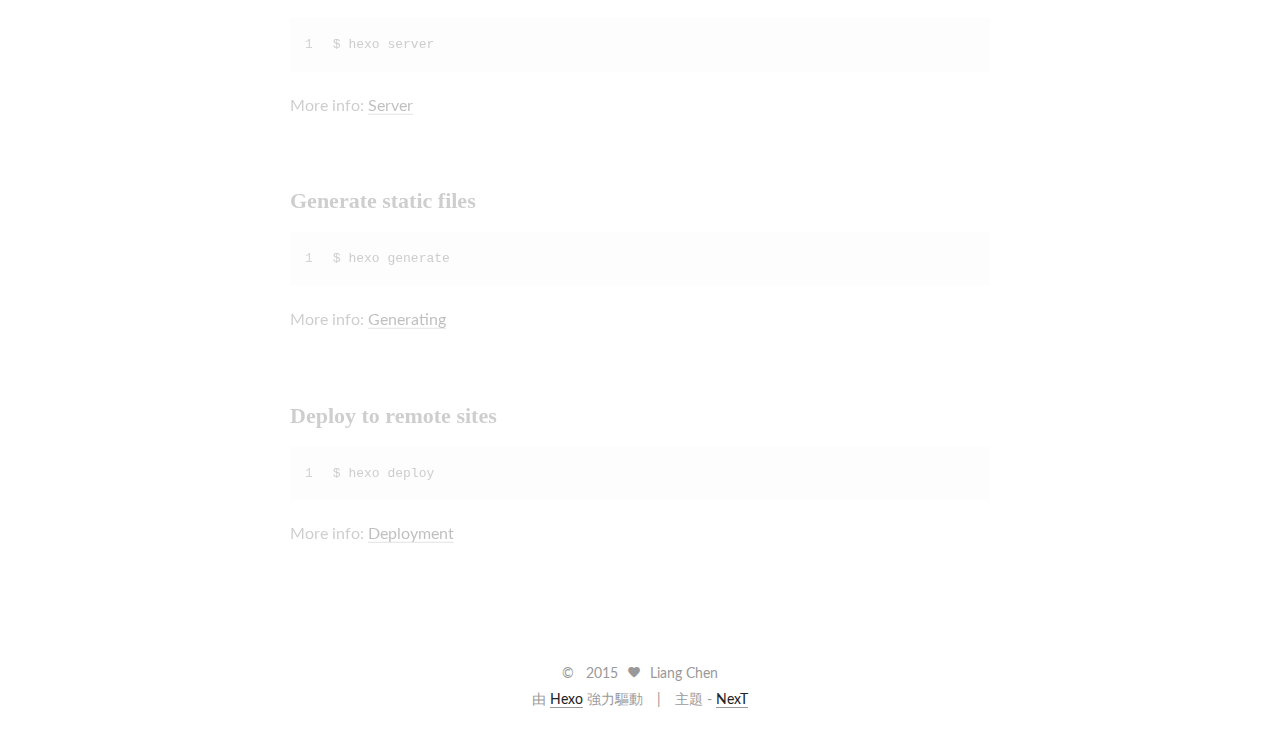
==== commit 9588fec3: "Site updated: 2015-04-17 11:33:16" ====
--- a/index.html
+++ b/index.html
@@ -1,161 +1,252 @@
-<!DOCTYPE html>
-<html>
+<!doctype html>
+<html class="theme-next use-motion ">
 <head>
-  <meta charset="utf-8">
-  
-  <title>Liang Chen&#39;s Blog</title>
-  <meta name="viewport" content="width=device-width, initial-scale=1, maximum-scale=1">
-  <meta name="description">
-<meta property="og:type" content="website">
-<meta property="og:title" content="Liang Chen's Blog">
-<meta property="og:url" content="http://yoursite.com/index.html">
-<meta property="og:site_name" content="Liang Chen's Blog">
-<meta property="og:description">
-<meta name="twitter:card" content="summary">
-<meta name="twitter:title" content="Liang Chen's Blog">
-<meta name="twitter:description">
-  
-    <link rel="alternative" href="/atom.xml" title="Liang Chen&#39;s Blog" type="application/atom+xml">
-  
-  
-    <link rel="icon" href="/favicon.png">
-  
-  <link href="//fonts.googleapis.com/css?family=Source+Code+Pro" rel="stylesheet" type="text/css">
-  <link rel="stylesheet" href="/css/style.css" type="text/css">
-  
-
+  
+
+<meta charset="UTF-8"/>
+<meta http-equiv="X-UA-Compatible" content="IE=edge"/>
+<meta name="viewport" content="width=device-width, initial-scale=1, maximum-scale=1"/>
+
+
+
+
+  <link rel="stylesheet" type="text/css" href="/vendors/fancybox/source/jquery.fancybox.css?v=2.1.5"/>
+
+
+<link rel="stylesheet" type="text/css" href="/css/main.css?v=0.4.2"/>
+
+
+
+
+  <meta name="keywords" content="Hexo,next" />
+
+
+
+
+
+  <link rel="shorticon icon" type="image/x-icon" href="/favicon.ico?v=0.4.2" />
+
+
+
+
+  <title> Liang Chen's Blog </title>
 </head>
+
 <body>
-  <div id="container">
-    <div id="wrap">
-      <header id="header">
-  <div id="banner"></div>
-  <div id="header-outer" class="outer">
-    <div id="header-title" class="inner">
-      <h1 id="logo-wrap">
-        <a href="/" id="logo">Liang Chen&#39;s Blog</a>
-      </h1>
-      
-    </div>
-    <div id="header-inner" class="inner">
-      <nav id="main-nav">
-        <a id="main-nav-toggle" class="nav-icon"></a>
-        
-          <a class="main-nav-link" href="/">Home</a>
-        
-          <a class="main-nav-link" href="/archives">Archives</a>
-        
-      </nav>
-      <nav id="sub-nav">
-        
-          <a id="nav-rss-link" class="nav-icon" href="/atom.xml" title="RSS Feed"></a>
-        
-        <a id="nav-search-btn" class="nav-icon" title="Search"></a>
-      </nav>
-      <div id="search-form-wrap">
-        <form action="//google.com/search" method="get" accept-charset="UTF-8" class="search-form"><input type="search" name="q" results="0" class="search-form-input" placeholder="Search"><button type="submit" class="search-form-submit">&#xF002;</button><input type="hidden" name="q" value="site:http://yoursite.com"></form>
-      </div>
-    </div>
-  </div>
-</header>
-      <div class="outer">
-        <section id="main">
-  
-    <article id="post-test-again" class="article article-type-post" itemscope itemprop="blogPost">
-  <div class="article-meta">
-    <a href="/2015/04/17/test-again/" class="article-date">
-  <time datetime="2015-04-17T05:00:35.000Z" itemprop="datePublished">2015-04-17</time>
-</a>
-    
-  </div>
-  <div class="article-inner">
-    
-    
-      <header class="article-header">
-        
-  
-    <h1 itemprop="name">
-      <a class="article-title" href="/2015/04/17/test-again/">test again</a>
-    </h1>
-  
-
-      </header>
-    
-    <div class="article-entry" itemprop="articleBody">
-      
-        
-      
-    </div>
-    <footer class="article-footer">
-      <a data-url="http://yoursite.com/2015/04/17/test-again/" data-id="ci8l4o1hm0002w2osqlnws9mz" class="article-share-link">Share</a>
-      
-      
-    </footer>
-  </div>
-  
-</article>
-
-
-  
-    <article id="post-test-blog" class="article article-type-post" itemscope itemprop="blogPost">
-  <div class="article-meta">
-    <a href="/2015/04/17/test-blog/" class="article-date">
-  <time datetime="2015-04-17T04:21:04.000Z" itemprop="datePublished">2015-04-17</time>
-</a>
-    
-  </div>
-  <div class="article-inner">
-    
-    
-      <header class="article-header">
-        
-  
-    <h1 itemprop="name">
-      <a class="article-title" href="/2015/04/17/test-blog/">test blog</a>
-    </h1>
-  
-
-      </header>
-    
-    <div class="article-entry" itemprop="articleBody">
-      
-        
-      
-    </div>
-    <footer class="article-footer">
-      <a data-url="http://yoursite.com/2015/04/17/test-blog/" data-id="ci8l4o1hb0001w2os45ernkaz" class="article-share-link">Share</a>
-      
-      
-    </footer>
-  </div>
-  
-</article>
-
-
-  
-    <article id="post-hello-world" class="article article-type-post" itemscope itemprop="blogPost">
-  <div class="article-meta">
-    <a href="/2015/04/16/hello-world/" class="article-date">
-  <time datetime="2015-04-17T03:16:53.000Z" itemprop="datePublished">2015-04-16</time>
-</a>
-    
-  </div>
-  <div class="article-inner">
-    
-    
-      <header class="article-header">
-        
-  
-    <h1 itemprop="name">
-      <a class="article-title" href="/2015/04/16/hello-world/">Hello World</a>
-    </h1>
-  
-
-      </header>
-    
-    <div class="article-entry" itemprop="articleBody">
-      
-        <p>Welcome to <a href="http://hexo.io/" target="_blank" rel="external">Hexo</a>! This is your very first post. Check <a href="http://hexo.io/docs/" target="_blank" rel="external">documentation</a> for more info. If you get any problems when using Hexo, you can find the answer in <a href="http://hexo.io/docs/troubleshooting.html" target="_blank" rel="external">troubleshooting</a> or you can ask me on <a href="https://github.com/hexojs/hexo/issues" target="_blank" rel="external">GitHub</a>.</p>
+  <div class="container one-column 
+   page-home 
+">
+    <div class="headband"></div>
+
+    <div id="header" class="header">
+      <div class="header-inner">
+        <h1 class="site-meta">
+  <span class="logo-line-before"><i></i></span>
+  <a href="/" class="brand">
+      <span class="logo">
+        <i class="icon-logo"></i>
+      </span>
+      <span class="site-title">Liang Chen's Blog</span>
+  </a>
+  <span class="logo-line-after"><i></i></span>
+</h1>
+
+
+  <ul id="menu" class="menu">
+     
+    
+      
+      <li class="menu-item menu-item-home">
+        <a href="/">
+          <i class="menu-item-icon icon-home"></i> <br />
+          首頁
+        </a>
+      </li>
+    
+      
+      <li class="menu-item menu-item-archives">
+        <a href="/archives">
+          <i class="menu-item-icon icon-archives"></i> <br />
+          歸檔
+        </a>
+      </li>
+    
+      
+      <li class="menu-item menu-item-tags">
+        <a href="/tags">
+          <i class="menu-item-icon icon-tags"></i> <br />
+          標籤
+        </a>
+      </li>
+    
+  </ul>
+
+
+      </div>
+    </div>
+
+    <div id="main" class="main">
+      <div class="main-inner">
+        <div id="content" class="content">
+          
+  <div id="posts" class="posts-expand">
+    
+      
+
+  <div class="post post-type-normal ">
+    <div class="post-header">
+
+      
+      
+        <h1 class="post-title">
+          
+          
+            
+              <a class="post-title-link" href="/2015/04/17/test-again/">
+                test again
+              </a>
+            
+          
+        </h1>
+      
+
+      <div class="post-meta">
+        <span class="post-time">
+          發表於 2015-04-17
+        </span>
+
+        
+
+        
+          
+        
+      </div>
+    </div>
+
+    <div class="post-body">
+
+      
+      
+
+      
+        
+          
+        
+      
+    </div>
+
+    <div class="post-footer">
+      
+
+      
+
+      
+      
+        <div class="post-eof"></div>
+      
+    </div>
+  </div>
+
+
+    
+      
+
+  <div class="post post-type-normal ">
+    <div class="post-header">
+
+      
+      
+        <h1 class="post-title">
+          
+          
+            
+              <a class="post-title-link" href="/2015/04/17/test-blog/">
+                test blog
+              </a>
+            
+          
+        </h1>
+      
+
+      <div class="post-meta">
+        <span class="post-time">
+          發表於 2015-04-17
+        </span>
+
+        
+
+        
+          
+        
+      </div>
+    </div>
+
+    <div class="post-body">
+
+      
+      
+
+      
+        
+          
+        
+      
+    </div>
+
+    <div class="post-footer">
+      
+
+      
+
+      
+      
+        <div class="post-eof"></div>
+      
+    </div>
+  </div>
+
+
+    
+      
+
+  <div class="post post-type-normal ">
+    <div class="post-header">
+
+      
+      
+        <h1 class="post-title">
+          
+          
+            
+              <a class="post-title-link" href="/2015/04/16/hello-world/">
+                Hello World
+              </a>
+            
+          
+        </h1>
+      
+
+      <div class="post-meta">
+        <span class="post-time">
+          發表於 2015-04-17
+        </span>
+
+        
+
+        
+          
+        
+      </div>
+    </div>
+
+    <div class="post-body">
+
+      
+      
+
+      
+        
+          <p>Welcome to <a href="http://hexo.io/" target="_blank" rel="external">Hexo</a>! This is your very first post. Check <a href="http://hexo.io/docs/" target="_blank" rel="external">documentation</a> for more info. If you get any problems when using Hexo, you can find the answer in <a href="http://hexo.io/docs/troubleshooting.html" target="_blank" rel="external">troubleshooting</a> or you can ask me on <a href="https://github.com/hexojs/hexo/issues" target="_blank" rel="external">GitHub</a>.</p>
 <h2 id="Quick_Start">Quick Start</h2><h3 id="Create_a_new_post">Create a new post</h3><figure class="highlight bash"><table><tr><td class="gutter"><pre><span class="line">1</span><br></pre></td><td class="code"><pre><span class="line">$ hexo new <span class="string">"My New Post"</span></span><br></pre></td></tr></table></figure>
 <p>More info: <a href="http://hexo.io/docs/writing.html" target="_blank" rel="external">Writing</a></p>
 <h3 id="Run_server">Run server</h3><figure class="highlight bash"><table><tr><td class="gutter"><pre><span class="line">1</span><br></pre></td><td class="code"><pre><span class="line">$ hexo server</span><br></pre></td></tr></table></figure>
@@ -165,93 +256,327 @@
 <h3 id="Deploy_to_remote_sites">Deploy to remote sites</h3><figure class="highlight bash"><table><tr><td class="gutter"><pre><span class="line">1</span><br></pre></td><td class="code"><pre><span class="line">$ hexo deploy</span><br></pre></td></tr></table></figure>
 <p>More info: <a href="http://hexo.io/docs/deployment.html" target="_blank" rel="external">Deployment</a></p>
 
-      
-    </div>
-    <footer class="article-footer">
-      <a data-url="http://yoursite.com/2015/04/16/hello-world/" data-id="ci8l4o1ge0000w2oszdr6i4db" class="article-share-link">Share</a>
-      
-      
-    </footer>
-  </div>
-  
-</article>
-
-
-  
-  
-</section>
-        
-          <aside id="sidebar">
-  
-    
-  
-    
-  
-    
-  
-    
-  <div class="widget-wrap">
-    <h3 class="widget-title">Archives</h3>
-    <div class="widget">
-      <ul class="archive-list"><li class="archive-list-item"><a class="archive-list-link" href="/archives/2015/04/">April 2015</a><span class="archive-list-count">3</span></li></ul>
-    </div>
-  </div>
-
-  
-    
-  <div class="widget-wrap">
-    <h3 class="widget-title">Recents</h3>
-    <div class="widget">
-      <ul>
-        
-          <li>
-            <a href="/2015/04/17/test-again/">test again</a>
-          </li>
-        
-          <li>
-            <a href="/2015/04/17/test-blog/">test blog</a>
-          </li>
-        
-          <li>
-            <a href="/2015/04/16/hello-world/">Hello World</a>
-          </li>
-        
-      </ul>
-    </div>
-  </div>
-
-  
-</aside>
-        
-      </div>
-      <footer id="footer">
-  
-  <div class="outer">
-    <div id="footer-info" class="inner">
-      &copy; 2015 Liang Chen<br>
-      Powered by <a href="http://hexo.io/" target="_blank">Hexo</a>
-    </div>
-  </div>
-</footer>
-    </div>
-    <nav id="mobile-nav">
-  
-    <a href="/" class="mobile-nav-link">Home</a>
-  
-    <a href="/archives" class="mobile-nav-link">Archives</a>
-  
-</nav>
-    
-
-<script src="//ajax.googleapis.com/ajax/libs/jquery/2.0.3/jquery.min.js"></script>
-
-
-  <link rel="stylesheet" href="/fancybox/jquery.fancybox.css" type="text/css">
-  <script src="/fancybox/jquery.fancybox.pack.js" type="text/javascript"></script>
-
-
-<script src="/js/script.js" type="text/javascript"></script>
-
-  </div>
+        
+      
+    </div>
+
+    <div class="post-footer">
+      
+
+      
+
+      
+      
+        <div class="post-eof"></div>
+      
+    </div>
+  </div>
+
+
+    
+  </div>
+
+  
+
+        </div>
+      </div>
+
+      
+  
+  <div class="sidebar-toggle">
+    <div class="sidebar-toggle-line-wrap">
+      <span class="sidebar-toggle-line sidebar-toggle-line-first"></span>
+      <span class="sidebar-toggle-line sidebar-toggle-line-middle"></span>
+      <span class="sidebar-toggle-line sidebar-toggle-line-last"></span>
+    </div>
+  </div>
+
+  <div id="sidebar" class="sidebar">
+    <div class="sidebar-inner">
+
+      
+
+      <div class="site-overview">
+        <div class="site-author motion-element">
+          <img class="site-author-image" src="/images/default_avatar.jpg" alt="Liang Chen" />
+          <p class="site-author-name">Liang Chen</p>
+        </div>
+        <p class="site-description motion-element"></p>
+        <div class="site-state motion-element">
+          <div class="site-state-item site-state-posts">
+            <a href="/archives">
+              <span class="site-state-item-count">3</span>
+              <span class="site-state-item-name">文章</span>
+            </a>
+          </div>
+
+          <div class="site-state-item site-state-categories">
+            
+              <span class="site-state-item-count">0</span>
+              <span class="site-state-item-name">分類</span>
+              
+          </div>
+
+          <div class="site-state-item site-state-tags">
+            <a href="/tags">
+              <span class="site-state-item-count">0</span>
+              <span class="site-state-item-name">標籤</span>
+              </a>
+          </div>
+
+        </div>
+
+        
+
+        <div class="links-of-author motion-element">
+          
+        </div>
+
+        
+        
+
+      </div>
+
+      
+
+    </div>
+  </div>
+
+
+    </div>
+
+    <div id="footer" class="footer">
+      <div class="footer-inner">
+        <div class="copyright">
+  
+  &copy; &nbsp; 
+  2015
+  <span class="with-love">
+    <i class="icon-heart"></i>
+  </span>
+  <span class="author">Liang Chen</span>
+</div>
+
+<div class="powered-by">
+  由 <a class="theme-link" href="http://hexo.io">Hexo</a> 強力驅動
+</div>
+
+<div class="theme-info">
+  主題 -
+  <a class="theme-link" href="https://github.com/iissnan/hexo-theme-next">
+    NexT
+  </a>
+</div>
+
+
+
+      </div>
+    </div>
+
+    <div class="back-to-top"></div>
+  </div>
+
+  <script type="text/javascript" src="/vendors/jquery/index.js?v=2.1.3"></script>
+
+  
+  
+
+  
+  <script type="text/javascript" src="/vendors/fancybox/source/jquery.fancybox.pack.js"></script>
+  <script type="text/javascript">
+    $(document).ready(function() {
+      $('.content img').each(function () {
+        var $image = $(this);
+        var $imageWrapLink = $image.parent('a');
+
+        if ($imageWrapLink.size() < 1) {
+          $imageWrapLink = $image.wrap('<a href="' + this.getAttribute('src') + '"></a>').parent('a');
+        }
+        $imageWrapLink.addClass('fancybox');
+      });
+    });
+    $('.fancybox').fancybox({
+      helpers: {
+        overlay: {
+          locked: false
+        }
+      }
+    });
+  </script>
+
+
+  <script type="text/javascript">
+  function hasMobileUA () {
+    var nav = window.navigator;
+    var ua = nav.userAgent;
+    var pa = /iPad|iPhone|Android|Opera Mini|BlackBerry|webOS|UCWEB|Blazer|PSP|IEMobile|Symbian/g;
+
+    return pa.test(ua);
+  }
+
+  function isDesktop () {
+    return screen.width > 991 && !hasMobileUA();
+  }
+
+  function isTablet () {
+    return screen.width < 992 && screen.width > 767 && hasMobileUA();
+  }
+
+  function isMobile () {
+    return screen.width < 767 && hasMobileUA();
+  }
+
+  function escapeSelector (selector) {
+    return selector.replace(/[!"$%&'()*+,.\/:;<=>?@[\\\]^`{|}~]/g, "\\$&")
+  }
+</script>
+
+  
+
+  <script type="text/javascript" src="/vendors/velocity/velocity.min.js"></script>
+  <script type="text/javascript" src="/vendors/velocity/velocity.ui.min.js"></script>
+
+  <script type="text/javascript" id="motion.global">
+  $(document).ready(function () {
+    var body = $('body');
+    var isSidebarVisible = false;
+    var sidebarToggle = $('.sidebar-toggle');
+    var sidebarToggleLine1st = $('.sidebar-toggle-line-first')
+    var sidebarToggleLine2nd = $('.sidebar-toggle-line-middle');
+    var sidebarToggleLine3rd = $('.sidebar-toggle-line-last');
+    var sidebar = $('.sidebar');
+
+    var SIDEBAR_WIDTH = '320px';
+    var SIDEBAR_DISPLAY_DURATION = 300;
+
+    var sidebarToogleLineStatusInit = {width: '100%', opacity: 1, left: 0, rotateZ: 0, top: 0};
+
+    var sidebarToggleLine1stStatusInit = sidebarToogleLineStatusInit;
+    var sidebarToggleLine1stStatusArrow = {width: '50%', rotateZ: '-45deg', top: '2px'};
+    var sidebarToogleLine1stStatusClose = {width: '100%', rotateZ: '-45deg', top: '5px'};
+
+    var sidebarToggleLine2ndStatusInit = sidebarToogleLineStatusInit;
+    var sidebarToggleLine2ndStatusArrow = {width: '90%'};
+    var sidebarToogleLine2ndStatusClose = {opacity: 0};
+
+    var sidebarToggleLine3rdStatusInit = sidebarToogleLineStatusInit;
+    var sidebarToggleLine3rdStatusArrow = {width: '50%', rotateZ: '45deg', top: '-2px'};
+    var sidebarToogleLine3rdStatusClose = {width: '100%', rotateZ: '45deg', top: '-5px'};
+
+    LogoAndMenuMotion();
+    sidebatToggleMotion();
+    postsListMotion();
+    backToTopMotion();
+
+
+    $(document)
+      .on('sidebar.isShowing', function () {
+        isDesktop() && body.velocity(
+          {paddingRight: SIDEBAR_WIDTH},
+          SIDEBAR_DISPLAY_DURATION
+        );
+        sidebarContentMotion();
+      })
+      .on('sidebar.isHiding', function () {});
+
+    function LogoAndMenuMotion() {
+      $.Velocity.RunSequence([
+        { e: $('.brand'), p: { opacity: 1 }, o: { duration: 100 } },
+        { e: $('.logo'), p: { opacity: 1, top: 0 }, o: { duration: 50} },
+        
+        { e: $('.site-title'), p: { opacity: 1, top: 0 }, o: { duration: 200 } }
+      ]);
+      $('.menu-item').velocity('transition.slideDownIn', {display: null});
+    }
+
+
+    function backToTopMotion () {
+      var b2top = $('.back-to-top');
+      b2top.on('click', function () {
+        body.velocity('scroll');
+      });
+    }
+
+    function sidebarShowMotion () {
+
+      sidebarToggleLine1st.velocity(sidebarToogleLine1stStatusClose);
+      sidebarToggleLine2nd.velocity(sidebarToogleLine2ndStatusClose);
+      sidebarToggleLine3rd.velocity(sidebarToogleLine3rdStatusClose);
+
+      sidebar.velocity({width: SIDEBAR_WIDTH}, {
+        display: 'block',
+        duration: SIDEBAR_DISPLAY_DURATION,
+        complete: function () {
+          sidebar.addClass('sidebar-active');
+          sidebar.trigger('sidebar.didShow');
+        }
+      });
+      sidebar.trigger('sidebar.isShowing');
+    }
+
+    function sidebarHideMotion () {
+      isDesktop() && body.velocity({paddingRight: 0});
+      sidebar.velocity('reverse');
+
+      sidebarToggleLine1st.velocity(sidebarToggleLine1stStatusInit);
+      sidebarToggleLine2nd.velocity(sidebarToggleLine2ndStatusInit);
+      sidebarToggleLine3rd.velocity(sidebarToggleLine3rdStatusInit);
+
+      sidebar.removeClass('sidebar-active');
+      sidebar.trigger('sidebar.isHiding');
+    };
+
+    function sidebarContentMotion () {
+      $('.sidebar .motion-element').velocity(
+        'transition.slideRightIn',
+        {stagger: 50, drag: true}
+      );
+    }
+
+    function postsListMotion () {
+      var postMotionOptions = window.postMotionOptions || {stagger: 300, drag: true};
+      $('.post').velocity('transition.slideDownIn', postMotionOptions);
+    }
+
+    function sidebatToggleMotion () {
+      sidebarToggle.on('click', function () {
+        isSidebarVisible ? sidebarHideMotion() : sidebarShowMotion();
+        isSidebarVisible = !isSidebarVisible;
+      });
+
+      sidebarToggle.hover(function () {
+        if (isSidebarVisible) {return}
+        sidebarToggleLine1st.velocity('stop').velocity(sidebarToggleLine1stStatusArrow);
+        sidebarToggleLine2nd.velocity('stop').velocity(sidebarToggleLine2ndStatusArrow);
+        sidebarToggleLine3rd.velocity('stop').velocity(sidebarToggleLine3rdStatusArrow);
+      }, function () {
+        if (isSidebarVisible) {return}
+        sidebarToggleLine1st.velocity('stop').velocity(sidebarToggleLine1stStatusInit);
+        sidebarToggleLine2nd.velocity('stop').velocity(sidebarToggleLine2ndStatusInit);
+        sidebarToggleLine3rd.velocity('stop').velocity(sidebarToggleLine3rdStatusInit);
+      });
+    }
+  });
+
+</script>
+
+
+
+
+
+  
+
+  
+
+  
+  
+  
+
+  
+
+
+
+
+  
 </body>
-</html>+</html>
--- a/css/main.css
+++ b/css/main.css
@@ -0,0 +1,1911 @@
+/* normalize.css v3.0.2 | MIT License | git.io/normalize */
+html {
+  font-family: sans-serif; /* 1 */
+  -ms-text-size-adjust: 100%; /* 2 */
+  -webkit-text-size-adjust: 100%; /* 2 */
+}
+body {
+  margin: 0;
+}
+article,
+aside,
+details,
+figcaption,
+figure,
+footer,
+header,
+hgroup,
+main,
+menu,
+nav,
+section,
+summary {
+  display: block;
+}
+audio,
+canvas,
+progress,
+video {
+  display: inline-block; /* 1 */
+  vertical-align: baseline; /* 2 */
+}
+audio:not([controls]) {
+  display: none;
+  height: 0;
+}
+[hidden],
+template {
+  display: none;
+}
+a {
+  background-color: transparent;
+}
+a:active,
+a:hover {
+  outline: 0;
+}
+abbr[title] {
+  border-bottom: 1px dotted;
+}
+b,
+strong {
+  font-weight: bold;
+}
+dfn {
+  font-style: italic;
+}
+h1 {
+  font-size: 2em;
+  margin: 0.67em 0;
+}
+mark {
+  background: #ff0;
+  color: #000;
+}
+small {
+  font-size: 80%;
+}
+sub,
+sup {
+  font-size: 75%;
+  line-height: 0;
+  position: relative;
+  vertical-align: baseline;
+}
+sup {
+  top: -0.5em;
+}
+sub {
+  bottom: -0.25em;
+}
+img {
+  border: 0;
+}
+svg:not(:root) {
+  overflow: hidden;
+}
+figure {
+  margin: 1em 40px;
+}
+hr {
+  -moz-box-sizing: content-box;
+  box-sizing: content-box;
+  height: 0;
+}
+pre {
+  overflow: auto;
+}
+code,
+kbd,
+pre,
+samp {
+  font-family: monospace, monospace;
+  font-size: 1em;
+}
+button,
+input,
+optgroup,
+select,
+textarea {
+  color: inherit; /* 1 */
+  font: inherit; /* 2 */
+  margin: 0; /* 3 */
+}
+button {
+  overflow: visible;
+}
+button,
+select {
+  text-transform: none;
+}
+button,
+html input[type="button"],
+input[type="reset"],
+input[type="submit"] {
+  -webkit-appearance: button; /* 2 */
+  cursor: pointer; /* 3 */
+}
+button[disabled],
+html input[disabled] {
+  cursor: default;
+}
+button::-moz-focus-inner,
+input::-moz-focus-inner {
+  border: 0;
+  padding: 0;
+}
+input {
+  line-height: normal;
+}
+input[type="checkbox"],
+input[type="radio"] {
+  box-sizing: border-box; /* 1 */
+  padding: 0; /* 2 */
+}
+input[type="number"]::-webkit-inner-spin-button,
+input[type="number"]::-webkit-outer-spin-button {
+  height: auto;
+}
+input[type="search"] {
+  -webkit-appearance: textfield; /* 1 */
+  -moz-box-sizing: content-box;
+  -webkit-box-sizing: content-box; /* 2 */
+  box-sizing: content-box;
+}
+input[type="search"]::-webkit-search-cancel-button,
+input[type="search"]::-webkit-search-decoration {
+  -webkit-appearance: none;
+}
+fieldset {
+  border: 1px solid #c0c0c0;
+  margin: 0 2px;
+  padding: 0.35em 0.625em 0.75em;
+}
+legend {
+  border: 0; /* 1 */
+  padding: 0; /* 2 */
+}
+textarea {
+  overflow: auto;
+}
+optgroup {
+  font-weight: bold;
+}
+table {
+  border-collapse: collapse;
+  border-spacing: 0;
+}
+td,
+th {
+  padding: 0;
+}
+::selection {
+  background: #262a30;
+  color: #fff;
+}
+body {
+  position: relative;
+  font-family: Lato, "Microsoft Jhenghei", "Hiragino Sans GB", "Microsoft YaHei", sans-serif;
+  font-size: 16px;
+  line-height: 1.8;
+  color: #555;
+  background: #fff;
+}
+@media (min-width: 768px) and (max-width: 991px) {
+  body {
+    padding-right: 0 !important;
+  }
+}
+@media (max-width: 767px) {
+  body {
+    padding-right: 0 !important;
+  }
+}
+h1,
+h2,
+h3,
+h4,
+h5,
+h6 {
+  margin: 0;
+  padding: 0;
+  font-weight: bold;
+  line-height: 1;
+  font-family: Cambria, Georgia, "Microsoft Jhenghei", "Hiragino Sans GB", "Microsoft YaHei", "Times New Roman", serif;
+}
+h1 {
+  font-size: 26px;
+}
+@media (max-width: 767px) {
+  h1 {
+    font-size: 22px;
+  }
+}
+h2 {
+  font-size: 24px;
+}
+@media (max-width: 767px) {
+  h2 {
+    font-size: 20px;
+  }
+}
+h3 {
+  font-size: 22px;
+}
+@media (max-width: 767px) {
+  h3 {
+    font-size: 18px;
+  }
+}
+h4 {
+  font-size: 20px;
+}
+@media (max-width: 767px) {
+  h4 {
+    font-size: 16px;
+  }
+}
+h5 {
+  font-size: 18px;
+}
+@media (max-width: 767px) {
+  h5 {
+    font-size: 14px;
+  }
+}
+h6 {
+  font-size: 16px;
+}
+@media (max-width: 767px) {
+  h6 {
+    font-size: 12px;
+  }
+}
+p {
+  margin: 20px 0;
+}
+a {
+  color: #222;
+  text-decoration: none;
+  border-bottom: 1px solid #999;
+}
+a:hover {
+  border-bottom-color: #222;
+}
+ul {
+  list-style: none;
+}
+blockquote {
+  margin: 0;
+  padding: 0;
+}
+img {
+  display: block;
+  margin: auto 0;
+  max-width: 100%;
+  height: auto;
+}
+h2,
+h3,
+h4,
+h5,
+h6 {
+  margin: 60px 0 15px;
+}
+ul {
+  list-style: square;
+}
+hr {
+  margin: 40px 0;
+  height: 3px;
+  border: none;
+  background-color: #ddd;
+  background-image: repeating-linear-gradient(-45deg, #fff, #fff 4px, transparent 4px, transparent 8px);
+}
+blockquote {
+  padding: 0 15px;
+  color: #666;
+  border-left: 4px solid #ddd;
+}
+blockquote cite::before {
+  content: "-";
+  padding: 0 5px;
+}
+dt {
+  font-weight: 700;
+}
+dd {
+  margin: 0;
+  padding: 0;
+}
+.pullquote {
+  width: 45%;
+}
+.pullquote.left {
+  float: left;
+  margin-left: 5px;
+  margin-right: 10px;
+}
+.pullquote.right {
+  float: right;
+  margin-left: 10px;
+  margin-right: 5px;
+}
+.highlight table,
+.gist table {
+  width: auto;
+}
+.highlight table td,
+.gist table td {
+  border: none;
+}
+.highlight a,
+.gist a {
+  color: #222 !important;
+  text-decoration: none !important;
+}
+.video-container {
+  position: relative;
+  padding-top: 60%;
+  height: 0;
+  overflow: hidden;
+}
+.video-container iframe,
+.video-container object,
+.video-container embed {
+  position: absolute;
+  top: 0;
+  left: 0;
+  width: 100%;
+  height: 100%;
+}
+table {
+  width: 100%;
+  border-collapse: collapse;
+  border-spacing: 0;
+}
+caption,
+th,
+td {
+  text-align: left;
+  vertical-align: middle;
+  font-weight: normal;
+}
+th {
+  font-weight: 700;
+  border-bottom: 3px solid #ddd;
+  padding-bottom: 10px;
+}
+td {
+  border-bottom: 1px solid #ddd;
+  padding: 10px 0;
+}
+.text-left {
+  text-align: left;
+}
+.text-center {
+  text-align: center;
+}
+.text-right {
+  text-align: right;
+}
+.text-justify {
+  text-align: justify;
+}
+.text-nowrap {
+  white-space: nowrap;
+}
+.text-lowercase {
+  text-transform: lowercase;
+}
+.text-uppercase {
+  text-transform: uppercase;
+}
+.text-capitalize {
+  text-transform: capitalize;
+}
+.center-block {
+  display: block;
+  margin-left: auto;
+  margin-right: auto;
+}
+.clearfix:before,
+.clearfix:after {
+  content: " ";
+  display: table;
+}
+.clearfix:after {
+  clear: both;
+}
+.full-image.full-image.full-image {
+  border: none;
+}
+@media (min-width: 992px) {
+  .full-image.full-image.full-image {
+    max-width: none;
+    width: 126%;
+    margin: 0 -13%;
+  }
+}
+.blockquote-center,
+.page-home .post-type-quote blockquote,
+.page-post-detail .post-type-quote blockquote {
+  position: relative;
+  margin: 40px 0;
+  padding: 0;
+  border-left: none;
+  text-align: center;
+}
+.blockquote-center::before,
+.page-home .post-type-quote blockquote::before,
+.page-post-detail .post-type-quote blockquote::before,
+.blockquote-center::after,
+.page-home .post-type-quote blockquote::after,
+.page-post-detail .post-type-quote blockquote::after {
+  position: absolute;
+  content: ' ';
+  display: block;
+  width: 100%;
+  height: 24px;
+  opacity: 0.2;
+  background: url("[data-uri]") no-repeat;
+  background-position: 0 -7px;
+  background-size: 24px 24px;
+}
+.blockquote-center::before,
+.page-home .post-type-quote blockquote::before,
+.page-post-detail .post-type-quote blockquote::before {
+  top: -20px;
+  border-top: 1px solid #ccc;
+}
+.blockquote-center::after,
+.page-home .post-type-quote blockquote::after,
+.page-post-detail .post-type-quote blockquote::after {
+  bottom: -20px;
+  border-bottom: 1px solid #ccc;
+  background-position: 100% 7px;
+}
+.blockquote-center p,
+.page-home .post-type-quote blockquote p,
+.page-post-detail .post-type-quote blockquote p,
+.blockquote-center div,
+.page-home .post-type-quote blockquote div,
+.page-post-detail .post-type-quote blockquote div {
+  text-align: center;
+}
+.use-motion .motion-element {
+  opacity: 0;
+}
+@font-face {
+  font-family: 'Lato';
+  src: url("../fonts/lato/Lato-Regular.eot"); /* IE9 Compat Modes */
+  src: url("../fonts/lato/Lato-Regular.eot?#iefix") format('embedded-opentype'), url("../fonts/lato/Lato-Regular.woff") format('woff'), url("../fonts/lato/Lato-Regular.ttf") format('truetype');
+  font-style: normal;
+  font-weight: normal;
+  text-rendering: optimizeLegibility;
+}
+@font-face {
+  font-family: 'Lato';
+  src: url("../fonts/lato/Lato-Bold.eot"); /* IE9 Compat Modes */
+  src: url("../fonts/lato/Lato-Bold.eot?#iefix") format('embedded-opentype'), url("../fonts/lato/Lato-Bold.woff") format('woff'), url("../fonts/lato/Lato-Bold.ttf") format('truetype');
+  font-style: normal;
+  font-weight: bold;
+  text-rendering: optimizeLegibility;
+}
+@font-face {
+  font-family: 'Lato';
+  src: url("../fonts/lato/Lato-Italic.eot"); /* IE9 Compat Modes */
+  src: url("../fonts/lato/Lato-Italic.eot?#iefix") format('embedded-opentype'), url("../fonts/lato/Lato-Italic.woff") format('woff'), url("../fonts/lato/Lato-Italic.ttf") format('truetype');
+  font-style: italic;
+  font-weight: normal;
+  text-rendering: optimizeLegibility;
+}
+@font-face {
+  font-family: 'Lato';
+  src: url("../fonts/lato/Lato-BoldItalic.eot"); /* IE9 Compat Modes */
+  src: url("../fonts/lato/Lato-BoldItalic.eot?#iefix") format('embedded-opentype'), url("../fonts/lato/Lato-BoldItalic.woff") format('woff'), url("../fonts/lato/Lato-BoldItalic.ttf") format('truetype');
+  font-style: italic;
+  font-weight: bold;
+  text-rendering: optimizeLegibility;
+}
+@font-face {
+  font-family: 'default';
+  src: url("../fonts/icon-default/icomoon.eot?-9394c0");
+  src: url("../fonts/icon-default/icomoon.eot?#iefix-9394c0") format('embedded-opentype'), url("../fonts/icon-default/icomoon.woff?-9394c0") format('woff'), url("../fonts/icon-default/icomoon.ttf?-9394c0") format('truetype'), url("../fonts/icon-default/icomoon.svg?-9394c0#default") format('svg');
+  font-weight: normal;
+  font-style: normal;
+}
+[class^="icon-"],
+[class*=" icon-"] {
+  font-family: 'default';
+  speak: none;
+  font-style: normal;
+  font-weight: normal;
+  font-variant: normal;
+  text-transform: none;
+  line-height: 1;
+/* Better Font Rendering =========== */
+  -webkit-font-smoothing: antialiased;
+  -moz-osx-font-smoothing: grayscale;
+}
+.icon-logo {
+  font-size: 24px;
+  color: #fff;
+}
+.icon-home,
+.icon-categories,
+.icon-archives,
+.icon-tags,
+.icon-about,
+.icon-feed {
+  font-size: 24px;
+  color: #000;
+}
+.icon-external-link {
+  font-size: 14px;
+}
+.icon-heart {
+  font-size: 14px;
+}
+.icon-logo:before {
+  content: "\e61c";
+}
+.icon-home:before {
+  content: "\e605";
+}
+.icon-categories:before {
+  content: "\e625";
+}
+.icon-archives:before {
+  content: "\e60b";
+}
+.icon-tags:before {
+  content: "\e610";
+}
+.icon-about:before {
+  content: "\e612";
+}
+.icon-feed:before {
+  content: "\e62b";
+}
+.icon-external-link:before {
+  content: "\e607";
+}
+.icon-heart:before {
+  content: "\e601";
+}
+.icon-account-circle:before {
+  content: "\e600";
+}
+.icon-favorite-outline:before {
+  content: "\e602";
+}
+.icon-get-app:before {
+  content: "\e603";
+}
+.icon-grade:before {
+  content: "\e604";
+}
+.icon-invert-colors:before {
+  content: "\e606";
+}
+.icon-room:before {
+  content: "\e608";
+}
+.icon-schedule:before {
+  content: "\e609";
+}
+.icon-search:before {
+  content: "\e60a";
+}
+.icon-location-on:before {
+  content: "\e60c";
+}
+.icon-brightness-high:before {
+  content: "\e60d";
+}
+.icon-brightness-low:before {
+  content: "\e60e";
+}
+.icon-brightness-medium:before {
+  content: "\e60f";
+}
+.icon-format-quote:before {
+  content: "\e611";
+}
+.icon-keyboard-arrow-down:before {
+  content: "\e613";
+}
+.icon-keyboard-arrow-left:before {
+  content: "\e614";
+}
+.icon-keyboard-arrow-right:before {
+  content: "\e615";
+}
+.icon-keyboard-arrow-up:before {
+  content: "\e616";
+}
+.icon-keyboard-capslock:before {
+  content: "\e617";
+}
+.icon-audiotrack:before {
+  content: "\e618";
+}
+.icon-brightness-1:before {
+  content: "\e619";
+}
+.icon-brightness-2:before {
+  content: "\e61a";
+}
+.icon-brightness-3:before {
+  content: "\e61b";
+}
+.icon-brightness-4:before {
+  content: "\e61c";
+}
+.icon-brightness-5:before {
+  content: "\e61d";
+}
+.icon-brightness-6:before {
+  content: "\e61e";
+}
+.icon-brightness-7:before {
+  content: "\e61f";
+}
+.icon-filter-vintage:before {
+  content: "\e620";
+}
+.icon-hdr-strong:before {
+  content: "\e621";
+}
+.icon-nature-people:before {
+  content: "\e622";
+}
+.icon-timelapse:before {
+  content: "\e623";
+}
+.icon-timer-auto:before {
+  content: "\e624";
+}
+.icon-layers:before {
+  content: "\e625";
+}
+.icon-pin-drop:before {
+  content: "\e626";
+}
+.icon-arrow-drop-down:before {
+  content: "\e627";
+}
+.icon-arrow-drop-up:before {
+  content: "\e628";
+}
+.icon-check:before {
+  content: "\e629";
+}
+.icon-close:before {
+  content: "\e62a";
+}
+.icon-whatshot:before {
+  content: "\e62b";
+}
+.icon-radio-button-on:before {
+  content: "\e62c";
+}
+.icon-star:before {
+  content: "\e62d";
+}
+.post pre,
+.post .highlight {
+  background: #f7f7f7;
+  margin: 20px 0;
+  padding: 15px;
+  overflow: auto;
+  font-size: 13px;
+  color: #4d4d4c;
+  line-height: 1.8;
+}
+.post .highlight .gutter pre,
+.post .gist .gist-file .gist-data .line-numbers {
+  color: #666;
+}
+.post pre,
+.post code {
+  font-family: "PT Mono", Consolas, Monaco, Menlo, monospace;
+}
+.post code {
+  background: #eee;
+  text-shadow: 0 1px #fff;
+  padding: 0 0.3em;
+}
+.post pre code {
+  background: none;
+  text-shadow: none;
+  padding: 0;
+}
+.post .highlight pre {
+  border: none;
+  margin: 0;
+  padding: 0;
+}
+.post .highlight table {
+  margin: 0;
+  width: auto;
+}
+.post .highlight td {
+  border: none;
+  padding: 0;
+}
+.post .highlight figcaption {
+  font-size: 0.85em;
+  color: #8e908c;
+  line-height: 1em;
+  margin-bottom: 1em;
+}
+.post .highlight figcaption:before,
+.post .highlight figcaption:after {
+  content: " ";
+  display: table;
+}
+.post .highlight figcaption:after {
+  clear: both;
+}
+.post .highlight figcaption a {
+  float: right;
+}
+.post .highlight .gutter pre {
+  text-align: right;
+  padding-right: 20px;
+}
+.post .highlight .line {
+  height: 20px;
+}
+.post .gist {
+  margin: 20px 0;
+  border-style: solid;
+  border-color: #ccc;
+  border-width: 1px 0;
+  background: #f7f7f7;
+  padding: 15px 40px 15px 15px;
+}
+.post .gist .gist-file {
+  border: none;
+  font-family: "PT Mono", Consolas, Monaco, Menlo, monospace;
+  margin: 0;
+}
+.post .gist .gist-file .gist-data {
+  background: none;
+  border: none;
+}
+.post .gist .gist-file .gist-data .line-numbers {
+  background: none;
+  border: none;
+  padding: 0 20px 0 0;
+}
+.post .gist .gist-file .gist-data .line-data {
+  padding: 0 !important;
+}
+.post .gist .gist-file .highlight {
+  margin: 0;
+  padding: 0;
+  border: none;
+}
+.post .gist .gist-file .gist-meta {
+  background: #f7f7f7;
+  color: #8e908c;
+  font: 13px Lato, "Microsoft Jhenghei", "Hiragino Sans GB", "Microsoft YaHei", sans-serif;
+  text-shadow: 0 0;
+  padding: 0;
+  margin-top: 1em;
+  margin-left: 40px;
+}
+.post .gist .gist-file .gist-meta a {
+  color: color-link;
+  font-weight: normal;
+}
+.post .gist .gist-file .gist-meta a:hover {
+  text-decoration: underline;
+}
+pre .comment {
+  color: #8e908c;
+}
+pre .variable,
+pre .attribute,
+pre .tag,
+pre .regexp,
+pre .ruby .constant,
+pre .xml .tag .title,
+pre .xml .pi,
+pre .xml .doctype,
+pre .html .doctype,
+pre .css .id,
+pre .css .class,
+pre .css .pseudo {
+  color: #c82829;
+}
+pre .number,
+pre .preprocessor,
+pre .built_in,
+pre .literal,
+pre .params,
+pre .constant {
+  color: #f5871f;
+}
+pre .ruby .class .title,
+pre .css .rules .attribute {
+  color: #718c00;
+}
+pre .string,
+pre .value,
+pre .inheritance,
+pre .header,
+pre .ruby .symbol,
+pre .xml .cdata {
+  color: #718c00;
+}
+pre .title,
+pre .css .hexcolor {
+  color: #3e999f;
+}
+pre .function,
+pre .python .decorator,
+pre .python .title,
+pre .ruby .function .title,
+pre .ruby .title .keyword,
+pre .perl .sub,
+pre .javascript .title,
+pre .coffeescript .title {
+  color: #4271ae;
+}
+pre .keyword,
+pre .javascript .function {
+  color: #8959a8;
+}
+html,
+body {
+  height: 100%;
+}
+.container {
+  position: relative;
+  min-height: 100%;
+}
+.header-inner {
+  margin: 0 auto;
+  padding: 100px 0 70px;
+  width: 960px;
+}
+.one-column .header-inner {
+  width: 700px;
+}
+.main {
+  padding-bottom: 150px;
+}
+.main-inner {
+  margin: 0 auto;
+  width: 960px;
+}
+.one-column .main-inner {
+  width: 700px;
+}
+.main-inner .content {
+  width: 700px;
+}
+.footer {
+  position: absolute;
+  left: 0;
+  bottom: 0;
+  width: 100%;
+  min-height: 50px;
+}
+.footer-inner {
+  margin: 20px auto;
+  width: 960px;
+}
+.one-column .footer-inner {
+  width: 700px;
+}
+.headband {
+  height: 3px;
+  background: #222;
+}
+.header {
+  background: #fff;
+}
+.header-inner {
+  position: relative;
+}
+.site-meta {
+  text-align: center;
+}
+@media (max-width: 767px) {
+  .site-meta {
+    text-align: center;
+  }
+}
+.brand {
+  position: relative;
+  display: inline-block;
+  padding: 0 25px;
+  color: #fff;
+  background: #222;
+  border-bottom: none;
+  font-family: Lato, "Microsoft Jhenghei", "Hiragino Sans GB", "Microsoft YaHei", sans-serif;
+}
+.logo {
+  display: inline-block;
+  margin-right: 5px;
+  line-height: 36px;
+  vertical-align: top;
+}
+.site-title {
+  display: inline-block;
+  vertical-align: top;
+  line-height: 36px;
+  font-size: 20px;
+  font-weight: normal;
+}
+.use-motion .brand {
+  opacity: 0;
+}
+.use-motion .logo,
+.use-motion .site-title {
+  opacity: 0;
+  position: relative;
+  top: -10px;
+}
+.menu {
+  margin-top: 20px;
+  padding-left: 0;
+  text-align: center;
+}
+.menu .menu-item {
+  display: inline-block;
+  margin-left: 20px;
+}
+.menu .menu-item:first-child {
+  margin-left: 0;
+}
+.menu .menu-item a {
+  display: block;
+  font-size: 13px;
+  text-transform: capitalize;
+  line-height: 1.5;
+  border-bottom: 1px solid transparent;
+  transition-property: border-color;
+  transition-duration: 0.2s;
+  transition-timing-function: ease-in-out;
+  transition-delay: 0s;
+}
+.menu .menu-item a:hover {
+  border-bottom-color: #222;
+}
+input.menu-search-input {
+  background-repeat: no-repeat;
+  background-position: 5px center;
+  width: 70px;
+  height: 20px;
+  padding: 3px 9px 3px 23px;
+  border-radius: 25px;
+  border: 1px solid #c4c4c4;
+  box-shadow: inset 1px 1px 1px 1px rgba(0,0,0,0.17);
+  color: #555;
+  font-size: 13px;
+  background-image: url("/images/searchicon.png");
+  background-size: 15px 15px;
+}
+.translation {
+  margin-top: -20px;
+  font-size: 14px;
+  color: #999;
+}
+.post:last-child .post-eof.post-eof.post-eof {
+  display: none;
+}
+.sidebar-toggle {
+  position: fixed;
+  right: 50px;
+  bottom: 45px;
+  width: 15px;
+  height: 15px;
+  padding: 5px;
+  background: #222;
+  line-height: 0;
+  z-index: 1050;
+  cursor: pointer;
+  -webkit-transform: translateZ(0);
+}
+@media (min-width: 768px) and (max-width: 991px) {
+  .sidebar-toggle {
+    display: none;
+  }
+}
+@media (max-width: 767px) {
+  .sidebar-toggle {
+    display: none;
+  }
+}
+.sidebar-toggle-line {
+  position: relative;
+  display: inline-block;
+  vertical-align: top;
+  height: 2px;
+  width: 100%;
+  background: #fff;
+  margin-top: 3px;
+}
+.sidebar-toggle-line:first-child {
+  margin-top: 0;
+}
+.sidebar {
+  width: 0;
+  position: fixed;
+  right: 0;
+  top: 0;
+  bottom: 0;
+  z-index: 1040;
+  box-shadow: inset 0 2px 6px #000;
+  background: #222;
+  -webkit-transform: translateZ(0);
+}
+.sidebar a {
+  color: #999;
+  border-bottom-color: #555;
+}
+.sidebar a:hover {
+  color: #eee;
+}
+@media (min-width: 768px) and (max-width: 991px) {
+  .sidebar {
+    display: none !important;
+  }
+}
+@media (max-width: 767px) {
+  .sidebar {
+    display: none !important;
+  }
+}
+.sidebar-inner {
+  position: relative;
+  padding: 20px 10px;
+  color: #999;
+  text-align: center;
+}
+.site-author-image {
+  display: block;
+  margin: 0 auto;
+  max-width: 96px;
+  height: auto;
+  border: 2px solid #333;
+  padding: 2px;
+}
+.site-author-name {
+  margin: 5px 0 0;
+  color: #f5f5f5;
+}
+.site-description {
+  margin-top: 5px;
+  font-size: 14px;
+  color: #555;
+}
+.site-state {
+  overflow: hidden;
+  line-height: 1.4;
+}
+.site-state-item {
+  display: inline-block;
+  padding: 0 15px;
+  border-left: 1px solid #333;
+}
+.site-state-item:first-child {
+  border-left: none;
+}
+.site-state-item a {
+  border-bottom: none;
+}
+.site-state-item-count {
+  display: block;
+  text-align: center;
+  font-size: 18px;
+}
+.site-state-item-name {
+  font-size: 13px;
+}
+.feed-link {
+  margin-top: 20px;
+}
+.feed-link a {
+  display: inline-block;
+  padding: 0 15px;
+  color: #fc6423;
+  border: 1px solid #fc6423;
+  border-radius: 4px;
+}
+.feed-link a i {
+  color: #fc6423;
+  font-size: 14px;
+}
+.feed-link a:hover {
+  color: #fff;
+  background: #fc6423;
+}
+.feed-link a:hover i {
+  color: #fff;
+}
+.links-of-author {
+  margin-top: 20px;
+}
+.links-of-author a {
+  display: inline-block;
+  vertical-align: middle;
+  margin-right: 10px;
+  margin-bottom: 10px;
+  border-bottom-color: #555;
+  font-size: 13px;
+}
+.links-of-author a:before {
+  display: inline-block;
+  vertical-align: middle;
+  margin-right: 3px;
+  content: " ";
+  width: 4px;
+  height: 4px;
+  border-radius: 50%;
+  background: #ff3be0;
+}
+.sidebar-nav {
+  margin: 0;
+  padding-left: 0;
+}
+.sidebar-nav li {
+  display: inline-block;
+  cursor: pointer;
+  border-bottom: 1px solid transparent;
+  font-size: 15px;
+}
+.sidebar-nav li:hover {
+  color: #f5f5f5;
+}
+.page-post-detail .sidebar-nav-toc {
+  padding: 0 5px;
+}
+.page-post-detail .sidebar-nav-overview {
+  margin-left: 10px;
+}
+.sidebar-nav .sidebar-nav-active {
+  color: #87daff;
+  border-bottom-color: #87daff;
+}
+.sidebar-nav .sidebar-nav-active:hover {
+  color: #87daff;
+}
+.post-toc {
+  overflow: hidden;
+  position: relative;
+}
+.post-toc-empty {
+  font-size: 14px;
+  color: #666;
+}
+.post-toc ol {
+  overflow: auto;
+  margin: 0;
+  padding: 0 10px 10px;
+  text-align: left;
+  list-style: none;
+  font-size: 14px;
+}
+.post-toc ol a {
+  color: #999;
+}
+.post-toc ol a:hover {
+  color: #ccc;
+}
+.post-toc .nav .nav-child {
+  display: none;
+}
+.post-toc .nav .active .nav-child {
+  display: block;
+}
+.post-toc .nav .active > a {
+  color: #ccc;
+}
+.post-toc .nav .active-current > a {
+  color: #87daff;
+}
+.post-toc .nav .active-current > a:hover {
+  color: #87daff;
+}
+.post-toc-indicator {
+  height: 20px;
+  opacity: 0.4;
+  background: no-repeat 10px 50%;
+  background-size: 10px 12px;
+}
+.post-toc-indicator-top {
+  opacity: 0;
+  margin-top: 10px;
+  background-image: url("[data-uri]");
+}
+.post-toc-indicator-bottom {
+  position: absolute;
+  width: 100%;
+  background-image: url("[data-uri]");
+}
+.footer {
+  font-size: 14px;
+  color: #999;
+}
+.footer img {
+  border: none;
+}
+.footer-inner {
+  text-align: center;
+}
+.with-love {
+  display: inline-block;
+  margin: 0 5px;
+}
+.powered-by,
+.theme-info {
+  display: inline-block;
+}
+.powered-by {
+  margin-right: 10px;
+}
+.powered-by::after {
+  content: "|";
+  padding-left: 10px;
+}
+.cc-license {
+  margin-top: 10px;
+  text-align: center;
+}
+.cc-license .cc-opacity {
+  opacity: 0.7;
+  border-bottom: none;
+}
+.cc-license .cc-opacity:hover {
+  opacity: 0.9;
+}
+.cc-license img {
+  display: inline-block;
+}
+@media (max-width: 767px) {
+  body {
+    font-size: 14px;
+  }
+  .header-inner,
+  .one-column .header-inner,
+  .main-inner,
+  .one-column .main-inner,
+  .main-inner .content,
+  .footer-inner,
+  .one-column .footer-inner {
+    width: auto;
+  }
+  .main-inner {
+    margin: 20px auto 0;
+  }
+  .footer-inner {
+    padding: 0 10px;
+  }
+}
+.btn {
+  display: inline-block;
+  padding: 0 20px;
+  font-size: 15px;
+  color: #fff;
+  background: #222;
+  border: 2px solid #222;
+  text-decoration: none;
+  transition-property: background-color;
+  transition-duration: 0.2s;
+  transition-timing-function: ease-in-out;
+  transition-delay: 0s;
+}
+.btn:hover {
+  border-color: #222;
+  color: #222;
+  background: #fff;
+}
+.posts-expand {
+  padding-top: 40px;
+}
+@media (max-width: 767px) {
+  .posts-expand {
+    margin: 0 20px;
+  }
+  .post-body pre,
+  .post-body .highlight {
+    margin: 0 -20px;
+    padding: 10px 20px;
+  }
+  .post-body pre .gutter pre,
+  .post-body .highlight .gutter pre {
+    padding-right: 10px;
+  }
+}
+.posts-expand .post-title {
+  font-size: 26px;
+  text-align: center;
+}
+@media (max-width: 767px) {
+  .posts-expand .post-title {
+    font-size: 22px;
+  }
+}
+.posts-expand .post-title-link {
+  display: inline-block;
+  position: relative;
+  color: #555;
+  border-bottom: none;
+  line-height: 1.2;
+  vertical-align: top;
+}
+.posts-expand .post-title-link::before {
+  content: "";
+  position: absolute;
+  width: 100%;
+  height: 2px;
+  bottom: 0;
+  left: 0;
+  background-color: #000;
+  visibility: hidden;
+  transform: scaleX(0);
+  transition-duration: 0.2s;
+  transition-timing-function: ease-in-out;
+  transition-delay: 0s;
+}
+.posts-expand .post-title-link:hover::before {
+  visibility: visible;
+  transform: scaleX(1);
+}
+.posts-expand .post-meta {
+  margin: 3px 0 60px 0;
+  color: #999;
+  font-size: 12px;
+  text-align: center;
+}
+.posts-expand .post-meta .post-category-list {
+  display: inline-block;
+  margin: 0;
+  padding: 3px;
+}
+.posts-expand .post-meta .post-category-list-link {
+  color: #999;
+}
+.posts-expand .post-body h2,
+.posts-expand .post-body h3,
+.posts-expand .post-body h4,
+.posts-expand .post-body h5,
+.posts-expand .post-body h6 {
+  padding-top: 10px;
+}
+.posts-expand .post-body img {
+  box-sizing: border-box;
+  margin: auto;
+  padding: 3px;
+  border: 1px solid #ddd;
+}
+.posts-expand .post-tags {
+  margin-top: 40px;
+  text-align: center;
+}
+.posts-expand .post-tags a {
+  display: inline-block;
+  margin-right: 10px;
+  font-size: 13px;
+}
+.post-nav {
+  overflow: hidden;
+  margin-top: 60px;
+  padding: 10px;
+  white-space: nowrap;
+  border-top: 1px solid #eee;
+}
+.post-nav-item {
+  display: inline-block;
+  width: 50%;
+  white-space: normal;
+}
+.post-nav-item a {
+  position: relative;
+  display: inline-block;
+  line-height: 25px;
+  font-size: 14px;
+  color: #555;
+  border-bottom: none;
+}
+.post-nav-item a:hover {
+  color: #222;
+  font-weight: bold;
+  border-bottom: none;
+}
+.post-nav-item a:active {
+  top: 2px;
+}
+.post-nav-item a:before,
+.post-nav-item a:after {
+  display: inline-block;
+  width: 16px;
+  height: 25px;
+  vertical-align: top;
+  opacity: 0.4;
+  background-size: 16px;
+}
+.post-nav-prev a:before {
+  content: ' ';
+  background: url("[data-uri]") no-repeat 0 50%;
+  background-size: 8px;
+}
+.post-nav-prev a:hover:before {
+  opacity: 1;
+}
+.post-nav-next {
+  text-align: right;
+}
+.post-nav-next a:after {
+  content: ' ';
+  background: url("[data-uri]") no-repeat 100% 50%;
+  background-size: 8px;
+}
+.post-nav-next a:hover:after {
+  opacity: 1;
+}
+.posts-expand .post-eof {
+  display: block;
+  margin: 160px auto 120px;
+  width: 8%;
+  height: 1px;
+  background: #ccc;
+  text-align: center;
+}
+.post-more-link {
+  margin-top: 50px;
+}
+@media (max-width: 767px) {
+  .posts-collapse {
+    margin: 0 20px;
+  }
+  .posts-collapse .post-title,
+  .posts-collapse .post-meta {
+    display: block;
+    width: auto;
+    text-align: left;
+  }
+}
+.posts-collapse {
+  margin-left: 55px;
+}
+@media (max-width: 767px) {
+  .posts-collapse {
+    margin: 0 20px;
+  }
+}
+.posts-collapse .collection-title {
+  position: relative;
+  margin: 60px 0;
+}
+.posts-collapse .collection-title h2 {
+  margin-left: 20px;
+}
+.posts-collapse .collection-title small {
+  color: #bbb;
+}
+.posts-collapse .collection-title::before {
+  content: " ";
+  position: absolute;
+  left: 0;
+  top: 50%;
+  margin-left: -4px;
+  margin-top: -4px;
+  width: 8px;
+  height: 8px;
+  background: #bbb;
+  border-radius: 50%;
+}
+.posts-collapse .post {
+  margin: 30px 0;
+}
+.posts-collapse .post-header {
+  position: relative;
+  transition-duration: 0.2s;
+  transition-timing-function: ease-in-out;
+  transition-delay: 0s;
+  transition-property: border;
+  border-bottom: 1px dashed #ccc;
+}
+.posts-collapse .post-header::before {
+  content: " ";
+  position: absolute;
+  left: 0;
+  top: 12px;
+  width: 6px;
+  height: 6px;
+  margin-left: -4px;
+  background: #bbb;
+  border-radius: 50%;
+  border: 1px solid #fff;
+  transition-duration: 0.2s;
+  transition-timing-function: ease-in-out;
+  transition-delay: 0s;
+  transition-property: background;
+}
+.posts-collapse .post-header:hover {
+  border-bottom-color: #666;
+}
+.posts-collapse .post-header:hover::before {
+  background: #222;
+}
+.posts-collapse .post-meta {
+  position: absolute;
+  font-size: 12px;
+  left: 20px;
+  top: 5px;
+}
+.posts-collapse .post-comments-count {
+  display: none;
+}
+.posts-collapse .post-title {
+  margin-left: 60px;
+  font-size: 16px;
+  font-weight: normal;
+  font-family: Lato, "Microsoft Jhenghei", "Hiragino Sans GB", "Microsoft YaHei", sans-serif;
+  line-height: inherit;
+}
+.posts-collapse .post-title::after {
+  margin-left: 3px;
+  opacity: 0.6;
+}
+.posts-collapse .post-title a {
+  color: #666;
+  border-bottom: none;
+}
+.page-home .post-type-quote .post-header,
+.page-post-detail .post-type-quote .post-header,
+.page-home .post-type-quote .post-tags,
+.page-post-detail .post-type-quote .post-tags {
+  display: none;
+}
+.pagination {
+  margin: 120px 0 40px;
+  text-align: center;
+  border-top: 1px solid #eee;
+}
+.page-number-basic,
+.pagination .prev,
+.pagination .next,
+.pagination .page-number,
+.pagination .space {
+  display: inline-block;
+  position: relative;
+  top: -1px;
+  margin: 0 10px;
+  padding: 0 10px;
+  line-height: 30px;
+}
+@media (max-width: 767px) {
+  .page-number-basic,
+  .pagination .prev,
+  .pagination .next,
+  .pagination .page-number,
+  .pagination .space {
+    margin: 0 5px;
+  }
+}
+.pagination .prev,
+.pagination .next,
+.pagination .page-number {
+  border-bottom: 0;
+  border-top: 1px solid #eee;
+  transition-property: border-color;
+  transition-duration: 0.2s;
+  transition-timing-function: ease-in-out;
+  transition-delay: 0s;
+}
+.pagination .prev:hover,
+.pagination .next:hover,
+.pagination .page-number:hover {
+  border-top-color: #222;
+}
+.pagination .space {
+  padding: 0;
+  margin: 0;
+}
+.pagination .prev {
+  margin-left: 0;
+}
+.pagination .next {
+  margin-right: 0;
+}
+.pagination .page-number.current {
+  color: #fff;
+  background: #ccc;
+  border-top-color: #ccc;
+}
+@media (max-width: 767px) {
+  .pagination {
+    border-top: none;
+  }
+  .pagination .prev,
+  .pagination .next,
+  .pagination .page-number {
+    margin-bottom: 10px;
+    border-top: 0;
+    border-bottom: 1px solid #eee;
+  }
+  .pagination .prev:hover,
+  .pagination .next:hover,
+  .pagination .page-number:hover {
+    border-bottom-color: #222;
+  }
+}
+.comments {
+  margin-top: 60px;
+}
+.tag-cloud {
+  text-align: center;
+}
+.tag-cloud a {
+  display: inline-block;
+  margin: 10px;
+}
+.post-gallery {
+  overflow: hidden;
+  display: table;
+  border-spacing: 10px;
+  border-collapse: separate;
+}
+.post-gallery a {
+  display: table-cell;
+  width: 25%;
+  height: 100px;
+  text-align: center;
+  vertical-align: middle;
+  border: none;
+}
+.post-gallery .post-gallery-img img {
+  max-width: 100%;
+  max-height: 100%;
+  border: none;
+}
+.fancybox-close,
+.fancybox-close:hover {
+  border: none;
+}
+.back-to-top {
+  position: fixed;
+  bottom: 19px;
+  right: 50px;
+  z-index: 1050;
+  width: 15px;
+  height: 13px;
+  padding: 5px;
+  background: #222;
+  color: #fff;
+  cursor: pointer;
+  -webkit-transform: translateZ(0);
+}
+@media (max-width: 767px) {
+  .back-to-top {
+    display: none;
+  }
+}
+@media (min-width: 768px) and (max-width: 991px) {
+  .back-to-top {
+    display: none;
+  }
+}
+.back-to-top:before {
+  display: block;
+  content: " ";
+  margin-top: 2px;
+  width: 0;
+  height: 0;
+  border-width: 0 7px 8px 7px;
+  border-color: transparent transparent #fff transparent;
+  border-style: solid;
+}
+.theme-next #ds-thread #ds-reset {
+  color: #555;
+}
+.theme-next #ds-thread #ds-reset .ds-replybox {
+  margin-bottom: 30px;
+}
+.theme-next #ds-thread #ds-reset .ds-replybox .ds-avatar,
+.theme-next #ds-reset .ds-avatar img {
+  box-shadow: none;
+}
+.theme-next #ds-thread #ds-reset .ds-textarea-wrapper {
+  border-color: #c7d4e1;
+  background: none;
+  border-top-right-radius: 3px;
+  border-top-left-radius: 3px;
+}
+.theme-next #ds-thread #ds-reset .ds-textarea-wrapper textarea {
+  height: 60px;
+}
+.theme-next #ds-reset .ds-rounded-top {
+  border-radius: 0;
+}
+.theme-next #ds-thread #ds-reset .ds-post-toolbar {
+  box-sizing: border-box;
+  border: 1px solid #c7d4e1;
+  background: #f6f8fa;
+}
+.theme-next #ds-thread #ds-reset .ds-post-options {
+  height: 40px;
+  border: none;
+  background: none;
+}
+.theme-next #ds-thread #ds-reset .ds-toolbar-buttons {
+  top: 11px;
+}
+.theme-next #ds-thread #ds-reset .ds-sync {
+  top: 5px;
+}
+.theme-next #ds-thread #ds-reset .ds-post-button {
+  top: 4px;
+  right: 5px;
+  width: 90px;
+  height: 30px;
+  border: 1px solid #c5ced7;
+  border-radius: 3px;
+  background-image: linear-gradient(#fbfbfc, #f5f7f9);
+  color: #60676d;
+}
+.theme-next #ds-thread #ds-reset .ds-post-button:hover {
+  background-position: 0 -30px;
+  color: #60676d;
+}
+.theme-next #ds-thread #ds-reset .ds-comments-info {
+  padding: 10px 0;
+}
+.theme-next #ds-thread #ds-reset .ds-sort {
+  display: none;
+}
+.theme-next #ds-thread #ds-reset li.ds-tab a.ds-current {
+  border: none;
+  background: #f6f8fa;
+  color: #60676d;
+}
+.theme-next #ds-thread #ds-reset li.ds-tab a.ds-current:hover {
+  background-color: #e9f0f7;
+  color: #60676d;
+}
+.theme-next #ds-thread #ds-reset li.ds-tab a {
+  border-radius: 2px;
+  padding: 5px;
+}
+.theme-next #ds-thread #ds-reset .ds-login-buttons p {
+  color: #999;
+  line-height: 36px;
+}
+.theme-next #ds-thread #ds-reset .ds-login-buttons .ds-service-list li {
+  height: 28px;
+}
+.theme-next #ds-thread #ds-reset .ds-service-list a {
+  background: none;
+  padding: 5px;
+  border: 1px solid;
+  border-radius: 3px;
+  text-align: center;
+}
+.theme-next #ds-thread #ds-reset .ds-service-list a:hover {
+  color: #fff;
+  background: #666;
+}
+.theme-next #ds-thread #ds-reset .ds-service-list .ds-weibo {
+  color: #fc9b00;
+  border-color: #fc9b00;
+}
+.theme-next #ds-thread #ds-reset .ds-service-list .ds-weibo:hover {
+  background: #fc9b00;
+}
+.theme-next #ds-thread #ds-reset .ds-service-list .ds-qq {
+  color: #60a3ec;
+  border-color: #60a3ec;
+}
+.theme-next #ds-thread #ds-reset .ds-service-list .ds-qq:hover {
+  background: #60a3ec;
+}
+.theme-next #ds-thread #ds-reset .ds-service-list .ds-renren {
+  color: #2e7ac4;
+  border-color: #2e7ac4;
+}
+.theme-next #ds-thread #ds-reset .ds-service-list .ds-renren:hover {
+  background: #2e7ac4;
+}
+.theme-next #ds-thread #ds-reset .ds-service-list .ds-douban {
+  color: #37994c;
+  border-color: #37994c;
+}
+.theme-next #ds-thread #ds-reset .ds-service-list .ds-douban:hover {
+  background: #37994c;
+}
+.theme-next #ds-thread #ds-reset .ds-service-list .ds-more-services {
+  border: none;
+}
+.theme-next #ds-thread #ds-reset .ds-service-list .ds-more-services:hover {
+  background: none;
+}
+.page-home .post-tags {
+  display: none;
+}
+.use-motion .post {
+  opacity: 0;
+}
+.page-archive .archive-page-counter {
+  position: relative;
+  top: 3px;
+  left: 20px;
+}
+@media (max-width: 767px) {
+  .page-archive .archive-page-counter {
+    top: 5px;
+  }
+}
+.page-archive .posts-collapse {
+  position: relative;
+}
+.page-archive .posts-collapse::after {
+  top: 20px;
+  left: 0;
+  margin-left: -2px;
+  width: 4px;
+  height: 100%;
+  background: #f5f5f5;
+  z-index: -1;
+}
+.page-archive .posts-collapse .archive-move-on {
+  position: absolute;
+  top: 11px;
+  left: 0;
+  margin-left: -6px;
+  width: 10px;
+  height: 10px;
+  opacity: 0.5;
+  background: #555;
+  border: 1px solid #fff;
+  border-radius: 50%;
+}
+.page-archive .posts-collapse::before,
+.page-archive .posts-collapse::after {
+  content: " ";
+  position: absolute;
+}
+.page-post-detail .site-overview {
+  display: none;
+  margin-top: 20px;
+}
+.page-post-detail .sidebar-toggle-line {
+  background: #87daff;
+}
+.page-post-detail .comments {
+  overflow: hidden;
+}
+.category-all-page .category-all-title {
+  text-align: center;
+}
+.category-all-page .category-all {
+  margin-top: 20px;
+}
+.category-all-page .category-list {
+  margin: 0;
+  padding: 0;
+  list-style: none;
+}
+.category-all-page .category-list-item {
+  display: inline-block;
+  margin: 10px;
+}
+.category-all-page .category-list-count {
+  color: #bbb;
+}
+.category-all-page .category-list-count:before {
+  display: inline;
+  content: " (";
+}
+.category-all-page .category-list-count:after {
+  display: inline;
+  content: ") ";
+}
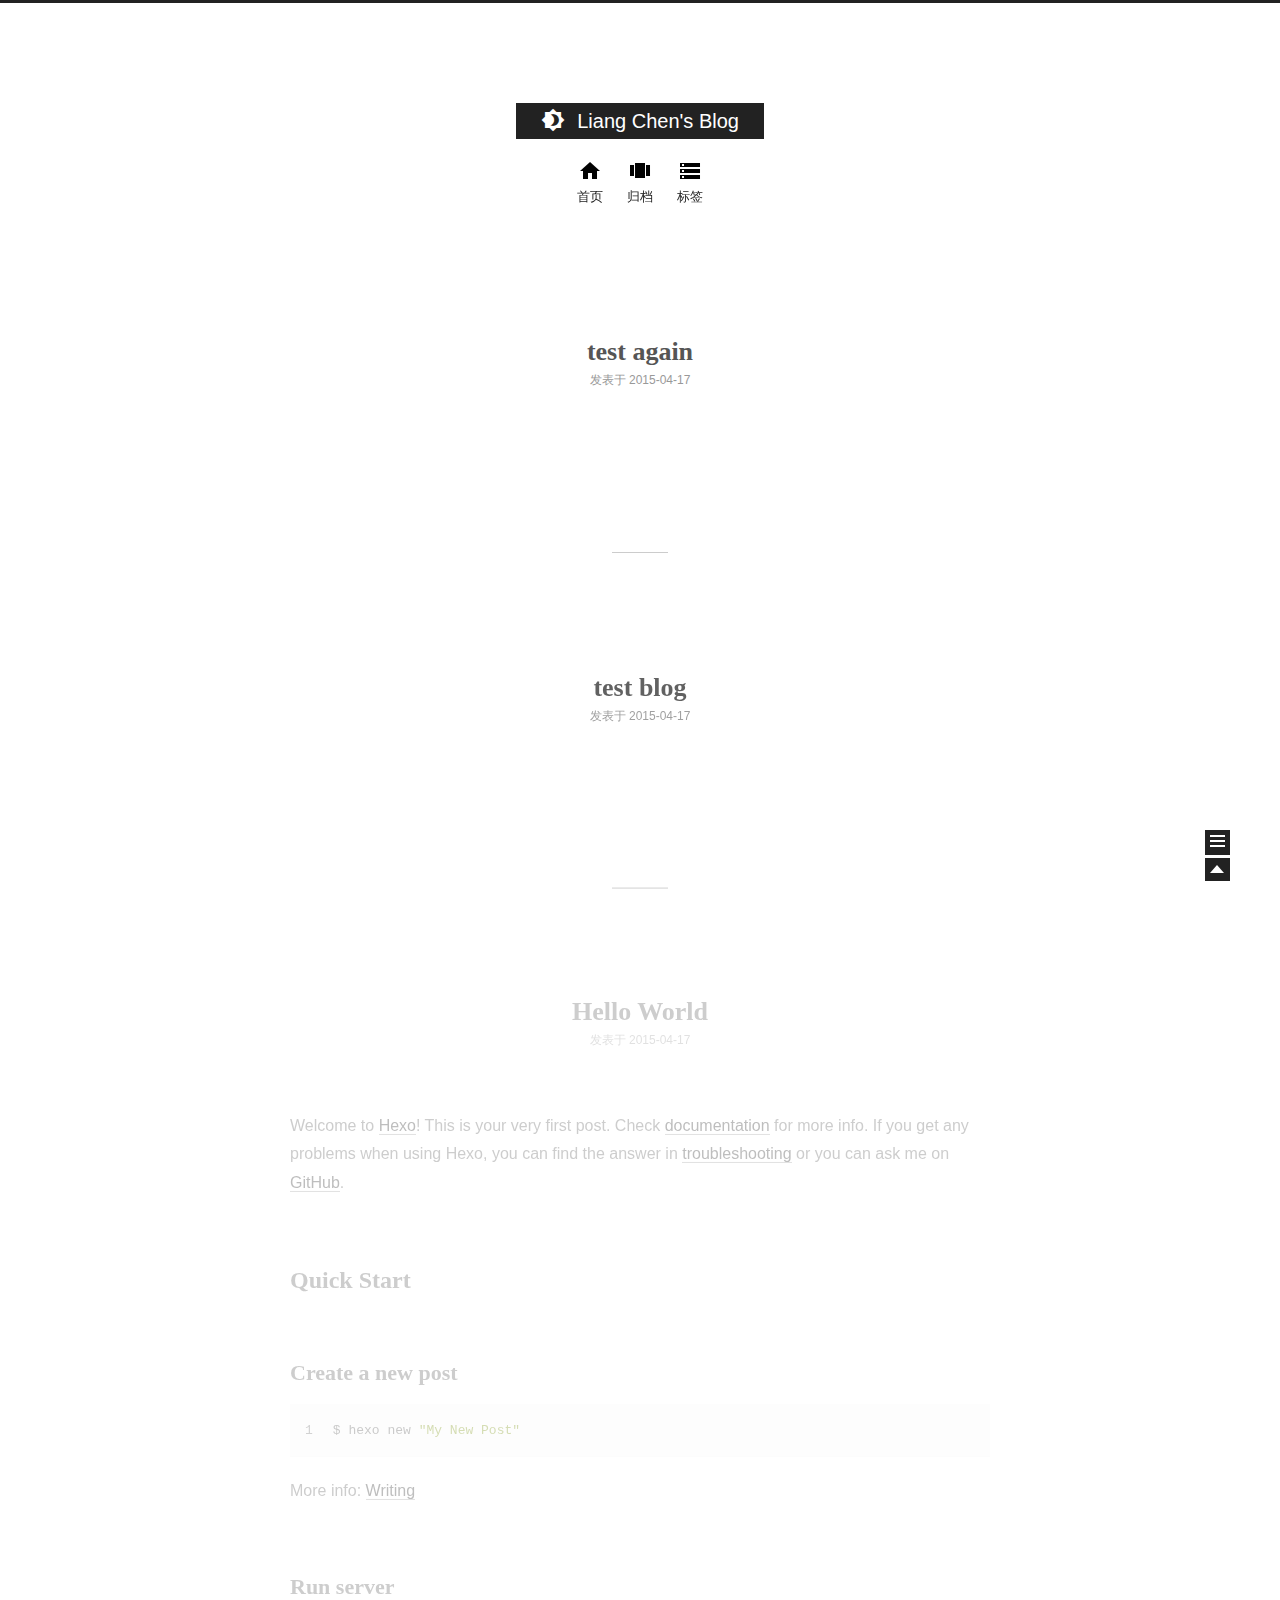
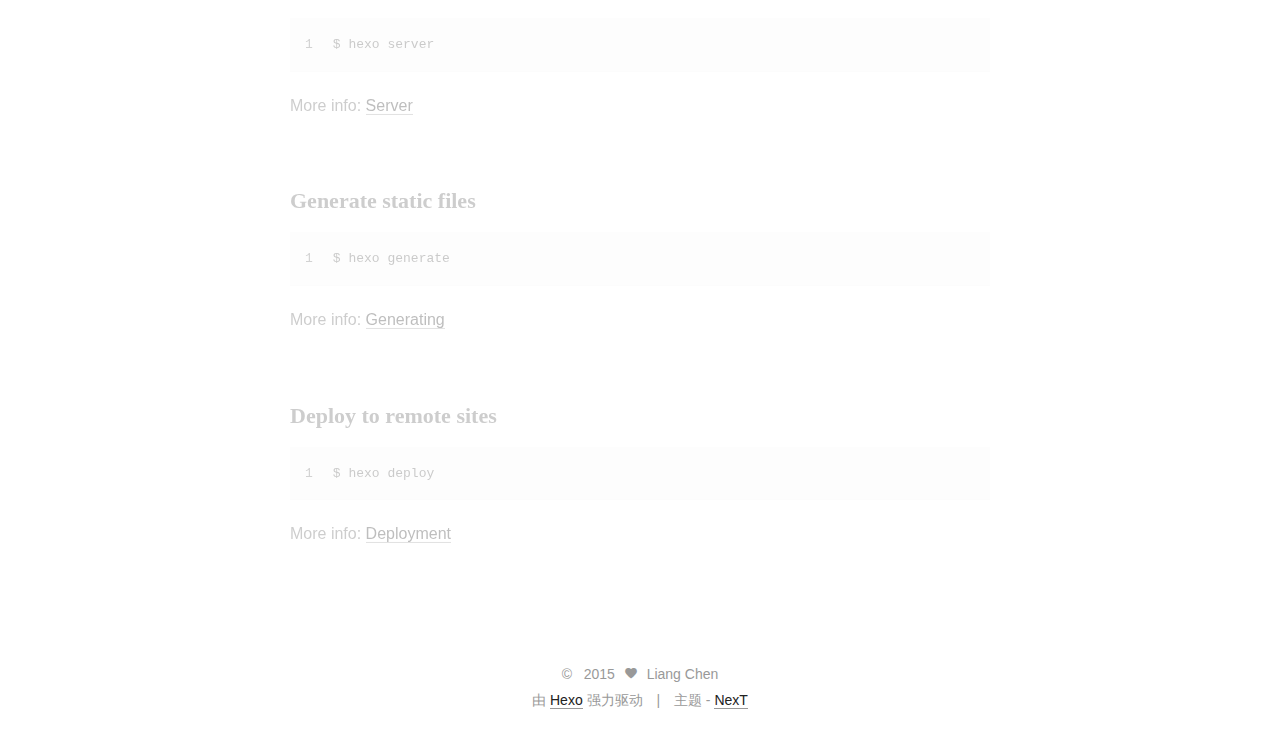
==== commit 667ac213: "Site updated: 2015-04-17 12:13:19" ====
--- a/index.html
+++ b/index.html
@@ -1,5 +1,5 @@
 <!doctype html>
-<html class="theme-next use-motion ">
+<html class="theme-next use-motion theme-next-next">
 <head>
   
 
@@ -13,18 +13,19 @@
   <link rel="stylesheet" type="text/css" href="/vendors/fancybox/source/jquery.fancybox.css?v=2.1.5"/>
 
 
-<link rel="stylesheet" type="text/css" href="/css/main.css?v=0.4.2"/>
-
-
-
-
-  <meta name="keywords" content="Hexo,next" />
-
-
-
-
-
-  <link rel="shorticon icon" type="image/x-icon" href="/favicon.ico?v=0.4.2" />
+<link rel="stylesheet" type="text/css" href="/css/main.css?v=0.4.0"/>
+
+
+
+
+
+    <meta name="keywords" content="Hexo,next" />
+
+
+
+
+
+    <link rel="shorticon icon" type="image/x-icon" href="/favicon.ico?v=0.4.0" />
 
 
 
@@ -53,13 +54,12 @@
 
 
   <ul id="menu" class="menu">
-     
     
       
       <li class="menu-item menu-item-home">
         <a href="/">
           <i class="menu-item-icon icon-home"></i> <br />
-          首頁
+          首页
         </a>
       </li>
     
@@ -67,7 +67,7 @@
       <li class="menu-item menu-item-archives">
         <a href="/archives">
           <i class="menu-item-icon icon-archives"></i> <br />
-          歸檔
+          归档
         </a>
       </li>
     
@@ -75,7 +75,7 @@
       <li class="menu-item menu-item-tags">
         <a href="/tags">
           <i class="menu-item-icon icon-tags"></i> <br />
-          標籤
+          标签
         </a>
       </li>
     
@@ -89,9 +89,13 @@
       <div class="main-inner">
         <div id="content" class="content">
           
-  <div id="posts" class="posts-expand">
-    
-      
+            
+          
+
+          <div id="posts" class="posts-expand">
+            
+  
+    
 
   <div class="post post-type-normal ">
     <div class="post-header">
@@ -112,44 +116,52 @@
 
       <div class="post-meta">
         <span class="post-time">
-          發表於 2015-04-17
+          
+            发表于 2015-04-17
+          
         </span>
 
         
-
-        
-          
-        
-      </div>
-    </div>
-
-    <div class="post-body">
-
-      
-      
-
-      
-        
-          
-        
-      
-    </div>
-
-    <div class="post-footer">
-      
-
-      
-
-      
-      
-        <div class="post-eof"></div>
-      
-    </div>
+          
+        
+
+        
+          
+        
+      </div>
+    </div>
+
+    
+      <div class="post-body">
+
+        
+        
+
+        
+          
+            
+          
+        
+      </div>
+    
+
+    
+      <div class="post-footer">
+        
+
+        
+
+        
+        
+          <div class="post-eof"></div>
+        
+      </div>
+    
   </div>
 
 
-    
-      
+  
+    
 
   <div class="post post-type-normal ">
     <div class="post-header">
@@ -170,44 +182,52 @@
 
       <div class="post-meta">
         <span class="post-time">
-          發表於 2015-04-17
+          
+            发表于 2015-04-17
+          
         </span>
 
         
-
-        
-          
-        
-      </div>
-    </div>
-
-    <div class="post-body">
-
-      
-      
-
-      
-        
-          
-        
-      
-    </div>
-
-    <div class="post-footer">
-      
-
-      
-
-      
-      
-        <div class="post-eof"></div>
-      
-    </div>
+          
+        
+
+        
+          
+        
+      </div>
+    </div>
+
+    
+      <div class="post-body">
+
+        
+        
+
+        
+          
+            
+          
+        
+      </div>
+    
+
+    
+      <div class="post-footer">
+        
+
+        
+
+        
+        
+          <div class="post-eof"></div>
+        
+      </div>
+    
   </div>
 
 
-    
-      
+  
+    
 
   <div class="post post-type-normal ">
     <div class="post-header">
@@ -228,25 +248,30 @@
 
       <div class="post-meta">
         <span class="post-time">
-          發表於 2015-04-17
+          
+            发表于 2015-04-17
+          
         </span>
 
         
-
-        
-          
-        
-      </div>
-    </div>
-
-    <div class="post-body">
-
-      
-      
-
-      
-        
-          <p>Welcome to <a href="http://hexo.io/" target="_blank" rel="external">Hexo</a>! This is your very first post. Check <a href="http://hexo.io/docs/" target="_blank" rel="external">documentation</a> for more info. If you get any problems when using Hexo, you can find the answer in <a href="http://hexo.io/docs/troubleshooting.html" target="_blank" rel="external">troubleshooting</a> or you can ask me on <a href="https://github.com/hexojs/hexo/issues" target="_blank" rel="external">GitHub</a>.</p>
+          
+        
+
+        
+          
+        
+      </div>
+    </div>
+
+    
+      <div class="post-body">
+
+        
+        
+
+        
+          
+            <p>Welcome to <a href="http://hexo.io/" target="_blank" rel="external">Hexo</a>! This is your very first post. Check <a href="http://hexo.io/docs/" target="_blank" rel="external">documentation</a> for more info. If you get any problems when using Hexo, you can find the answer in <a href="http://hexo.io/docs/troubleshooting.html" target="_blank" rel="external">troubleshooting</a> or you can ask me on <a href="https://github.com/hexojs/hexo/issues" target="_blank" rel="external">GitHub</a>.</p>
 <h2 id="Quick_Start">Quick Start</h2><h3 id="Create_a_new_post">Create a new post</h3><figure class="highlight bash"><table><tr><td class="gutter"><pre><span class="line">1</span><br></pre></td><td class="code"><pre><span class="line">$ hexo new <span class="string">"My New Post"</span></span><br></pre></td></tr></table></figure>
 <p>More info: <a href="http://hexo.io/docs/writing.html" target="_blank" rel="external">Writing</a></p>
 <h3 id="Run_server">Run server</h3><figure class="highlight bash"><table><tr><td class="gutter"><pre><span class="line">1</span><br></pre></td><td class="code"><pre><span class="line">$ hexo server</span><br></pre></td></tr></table></figure>
@@ -256,93 +281,86 @@
 <h3 id="Deploy_to_remote_sites">Deploy to remote sites</h3><figure class="highlight bash"><table><tr><td class="gutter"><pre><span class="line">1</span><br></pre></td><td class="code"><pre><span class="line">$ hexo deploy</span><br></pre></td></tr></table></figure>
 <p>More info: <a href="http://hexo.io/docs/deployment.html" target="_blank" rel="external">Deployment</a></p>
 
-        
-      
-    </div>
-
-    <div class="post-footer">
-      
-
-      
-
-      
-      
-        <div class="post-eof"></div>
-      
-    </div>
+          
+        
+      </div>
+    
+
+    
+      <div class="post-footer">
+        
+
+        
+
+        
+        
+          <div class="post-eof"></div>
+        
+      </div>
+    
   </div>
 
 
-    
+  
+
+          </div>
+
+          
+        </div>
+
+        
+<div class="sidebar-toggle">
+  <div class="sidebar-toggle-line-wrap">
+    <span class="sidebar-toggle-line sidebar-toggle-line-first"></span>
+    <span class="sidebar-toggle-line sidebar-toggle-line-middle"></span>
+    <span class="sidebar-toggle-line sidebar-toggle-line-last"></span>
   </div>
-
-  
-
+</div>
+
+<div id="sidebar" class="sidebar">
+  <div class="sidebar-inner">
+
+    
+
+    <div class="site-overview">
+      <div class="site-author motion-element">
+        <img class="site-author-image" src="/images/default_avatar.jpg" alt="Liang Chen" />
+        <p class="site-author-name">Liang Chen</p>
+      </div>
+      <p class="site-description motion-element"></p>
+      <div class="site-state motion-element">
+        <div class="site-state-item site-state-posts">
+          <span class="site-state-item-count">3</span>
+          <span class="site-state-item-name">日志</span>
         </div>
-      </div>
-
-      
-  
-  <div class="sidebar-toggle">
-    <div class="sidebar-toggle-line-wrap">
-      <span class="sidebar-toggle-line sidebar-toggle-line-first"></span>
-      <span class="sidebar-toggle-line sidebar-toggle-line-middle"></span>
-      <span class="sidebar-toggle-line sidebar-toggle-line-last"></span>
-    </div>
+        <div class="site-state-item site-state-tags">
+            <span class="site-state-item-count">0</span>
+            <span class="site-state-item-name">标签</span>
+        </div>
+        <div class="site-state-item site-state-pages">
+            <span class="site-state-item-count">0</span>
+            <span class="site-state-item-name">页面</span>
+        </div>
+      </div>
+
+      
+
+      <div class="links-of-author motion-element">
+        
+      </div>
+
+      
+      
+
+    </div>
+
+    
+
   </div>
-
-  <div id="sidebar" class="sidebar">
-    <div class="sidebar-inner">
-
-      
-
-      <div class="site-overview">
-        <div class="site-author motion-element">
-          <img class="site-author-image" src="/images/default_avatar.jpg" alt="Liang Chen" />
-          <p class="site-author-name">Liang Chen</p>
-        </div>
-        <p class="site-description motion-element"></p>
-        <div class="site-state motion-element">
-          <div class="site-state-item site-state-posts">
-            <a href="/archives">
-              <span class="site-state-item-count">3</span>
-              <span class="site-state-item-name">文章</span>
-            </a>
-          </div>
-
-          <div class="site-state-item site-state-categories">
-            
-              <span class="site-state-item-count">0</span>
-              <span class="site-state-item-name">分類</span>
-              
-          </div>
-
-          <div class="site-state-item site-state-tags">
-            <a href="/tags">
-              <span class="site-state-item-count">0</span>
-              <span class="site-state-item-name">標籤</span>
-              </a>
-          </div>
-
-        </div>
-
-        
-
-        <div class="links-of-author motion-element">
-          
-        </div>
-
-        
-        
-
-      </div>
-
-      
-
-    </div>
-  </div>
-
-
+</div>
+
+
+      </div>
     </div>
 
     <div id="footer" class="footer">
@@ -358,11 +376,11 @@
 </div>
 
 <div class="powered-by">
-  由 <a class="theme-link" href="http://hexo.io">Hexo</a> 強力驅動
+  由 <a class="theme-link" href="http://hexo.io">Hexo</a> 强力驱动
 </div>
 
 <div class="theme-info">
-  主題 -
+  主题 -
   <a class="theme-link" href="https://github.com/iissnan/hexo-theme-next">
     NexT
   </a>
@@ -385,25 +403,9 @@
   <script type="text/javascript" src="/vendors/fancybox/source/jquery.fancybox.pack.js"></script>
   <script type="text/javascript">
     $(document).ready(function() {
-      $('.content img').each(function () {
-        var $image = $(this);
-        var $imageWrapLink = $image.parent('a');
-
-        if ($imageWrapLink.size() < 1) {
-          $imageWrapLink = $image.wrap('<a href="' + this.getAttribute('src') + '"></a>').parent('a');
-        }
-        $imageWrapLink.addClass('fancybox');
-      });
-    });
-    $('.fancybox').fancybox({
-      helpers: {
-        overlay: {
-          locked: false
-        }
-      }
+      $(".fancybox").fancybox();
     });
   </script>
-
 
   <script type="text/javascript">
   function hasMobileUA () {
@@ -570,11 +572,8 @@
 
   
   
-  
-
-  
-
-
+
+  
 
 
   
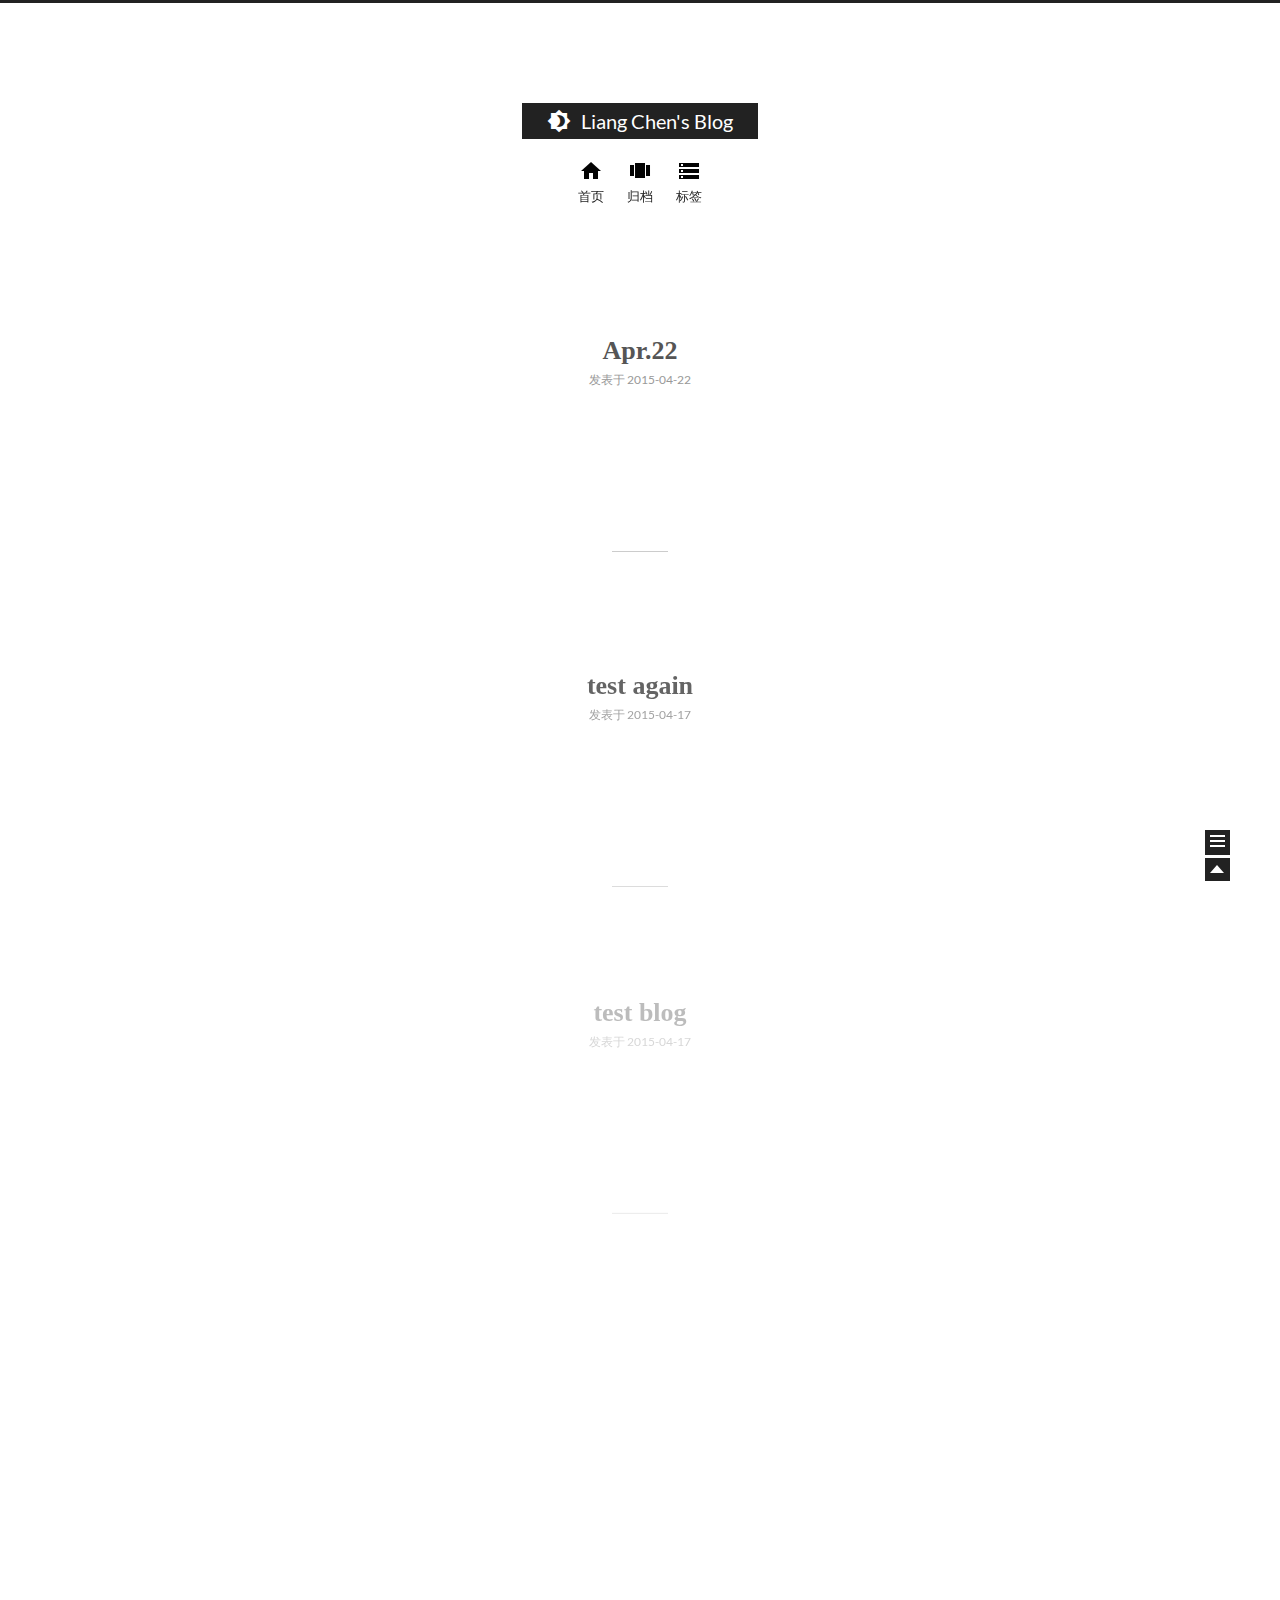
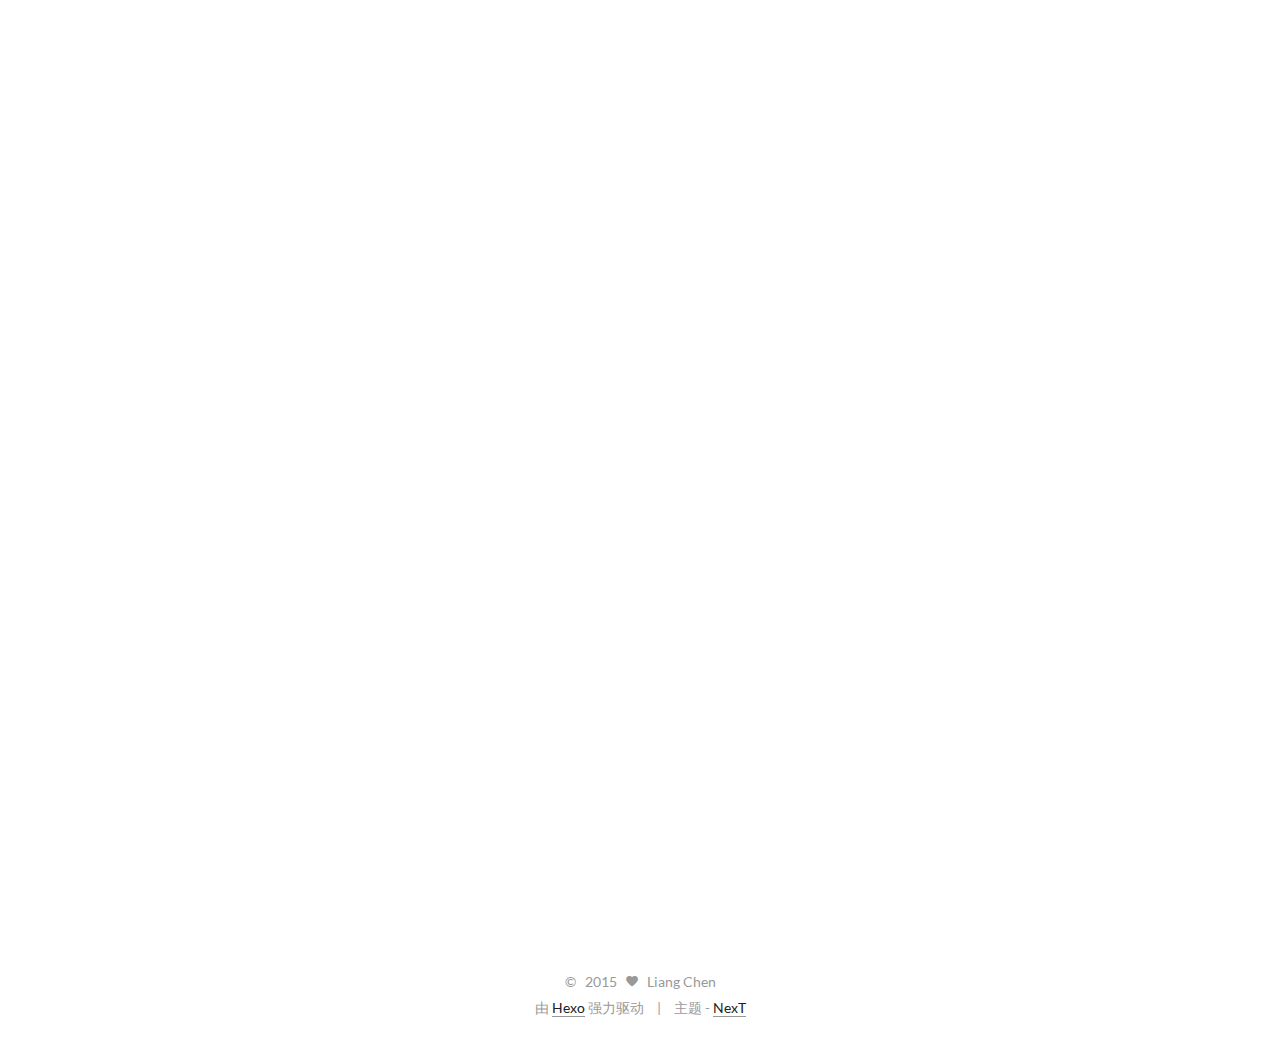
==== commit 0600ec43: "Site updated: 2015-04-22 15:13:17" ====
--- a/index.html
+++ b/index.html
@@ -106,6 +106,72 @@
           
           
             
+              <a class="post-title-link" href="/2015/04/22/Apr-22/">
+                Apr.22
+              </a>
+            
+          
+        </h1>
+      
+
+      <div class="post-meta">
+        <span class="post-time">
+          
+            发表于 2015-04-22
+          
+        </span>
+
+        
+          
+        
+
+        
+          
+        
+      </div>
+    </div>
+
+    
+      <div class="post-body">
+
+        
+        
+
+        
+          
+            
+          
+        
+      </div>
+    
+
+    
+      <div class="post-footer">
+        
+
+        
+
+        
+        
+          <div class="post-eof"></div>
+        
+      </div>
+    
+  </div>
+
+
+  
+    
+
+  <div class="post post-type-normal ">
+    <div class="post-header">
+
+      
+      
+        <h1 class="post-title">
+          
+          
+            
               <a class="post-title-link" href="/2015/04/17/test-again/">
                 test again
               </a>
@@ -330,7 +396,7 @@
       <p class="site-description motion-element"></p>
       <div class="site-state motion-element">
         <div class="site-state-item site-state-posts">
-          <span class="site-state-item-count">3</span>
+          <span class="site-state-item-count">4</span>
           <span class="site-state-item-name">日志</span>
         </div>
         <div class="site-state-item site-state-tags">
--- a/css/main.css
+++ b/css/main.css
@@ -478,35 +478,39 @@
 }
 @font-face {
   font-family: 'Lato';
-  src: url("../fonts/lato/Lato-Regular.eot"); /* IE9 Compat Modes */
-  src: url("../fonts/lato/Lato-Regular.eot?#iefix") format('embedded-opentype'), url("../fonts/lato/Lato-Regular.woff") format('woff'), url("../fonts/lato/Lato-Regular.ttf") format('truetype');
+  src: url("../fonts/lato/lato-reg-webfont-g.eot");
+  font-weight: normal;
   font-style: normal;
-  font-weight: normal;
-  text-rendering: optimizeLegibility;
 }
 @font-face {
   font-family: 'Lato';
-  src: url("../fonts/lato/Lato-Bold.eot"); /* IE9 Compat Modes */
-  src: url("../fonts/lato/Lato-Bold.eot?#iefix") format('embedded-opentype'), url("../fonts/lato/Lato-Bold.woff") format('woff'), url("../fonts/lato/Lato-Bold.ttf") format('truetype');
+  src: url("../fonts/lato/lato-reg-webfont-g.woff") format('woff');
+  font-weight: normal;
   font-style: normal;
-  font-weight: bold;
-  text-rendering: optimizeLegibility;
 }
 @font-face {
   font-family: 'Lato';
-  src: url("../fonts/lato/Lato-Italic.eot"); /* IE9 Compat Modes */
-  src: url("../fonts/lato/Lato-Italic.eot?#iefix") format('embedded-opentype'), url("../fonts/lato/Lato-Italic.woff") format('woff'), url("../fonts/lato/Lato-Italic.ttf") format('truetype');
-  font-style: italic;
-  font-weight: normal;
-  text-rendering: optimizeLegibility;
+  src: url("../fonts/lato/lato-bol-webfont-g.eot");
+  font-weight: bold;
+  font-style: normal;
 }
 @font-face {
   font-family: 'Lato';
-  src: url("../fonts/lato/Lato-BoldItalic.eot"); /* IE9 Compat Modes */
-  src: url("../fonts/lato/Lato-BoldItalic.eot?#iefix") format('embedded-opentype'), url("../fonts/lato/Lato-BoldItalic.woff") format('woff'), url("../fonts/lato/Lato-BoldItalic.ttf") format('truetype');
+  src: url("../fonts/lato/lato-bol-webfont-g.woff") format('woff');
+  font-weight: bold;
+  font-style: normal;
+}
+@font-face {
+  font-family: 'Lato';
+  src: url("../fonts/lato/lato-regita-webfont-g.eot");
+  font-weight: normal;
   font-style: italic;
-  font-weight: bold;
-  text-rendering: optimizeLegibility;
+}
+@font-face {
+  font-family: 'Lato';
+  src: url("../fonts/lato/lato-regita-webfont-g.woff") format('woff');
+  font-weight: normal;
+  font-style: italic;
 }
 @font-face {
   font-family: 'default';
@@ -762,7 +766,7 @@
 .post .gist {
   margin: 20px 0;
   border-style: solid;
-  border-color: #ccc;
+  border-color: $baseBorderColor;
   border-width: 1px 0;
   background: #f7f7f7;
   padding: 15px 40px 15px 15px;
@@ -978,20 +982,6 @@
 .menu .menu-item a:hover {
   border-bottom-color: #222;
 }
-input.menu-search-input {
-  background-repeat: no-repeat;
-  background-position: 5px center;
-  width: 70px;
-  height: 20px;
-  padding: 3px 9px 3px 23px;
-  border-radius: 25px;
-  border: 1px solid #c4c4c4;
-  box-shadow: inset 1px 1px 1px 1px rgba(0,0,0,0.17);
-  color: #555;
-  font-size: 13px;
-  background-image: url("/images/searchicon.png");
-  background-size: 15px 15px;
-}
 .translation {
   margin-top: -20px;
   font-size: 14px;
@@ -1047,11 +1037,8 @@
   -webkit-transform: translateZ(0);
 }
 .sidebar a {
-  color: #999;
+  color: #555;
   border-bottom-color: #555;
-}
-.sidebar a:hover {
-  color: #eee;
 }
 @media (min-width: 768px) and (max-width: 991px) {
   .sidebar {
@@ -1098,9 +1085,6 @@
 .site-state-item:first-child {
   border-left: none;
 }
-.site-state-item a {
-  border-bottom: none;
-}
 .site-state-item-count {
   display: block;
   text-align: center;
@@ -1138,8 +1122,12 @@
   vertical-align: middle;
   margin-right: 10px;
   margin-bottom: 10px;
+  color: #555;
   border-bottom-color: #555;
   font-size: 13px;
+}
+.links-of-author a:hover {
+  color: #999;
 }
 .links-of-author a:before {
   display: inline-block;
@@ -1149,7 +1137,7 @@
   width: 4px;
   height: 4px;
   border-radius: 50%;
-  background: #ff3be0;
+  background: #0105ff;
 }
 .sidebar-nav {
   margin: 0;
@@ -1373,6 +1361,10 @@
 .posts-expand .post-meta .post-category-list-link {
   color: #999;
 }
+.posts-expand .post-meta .post-comments-count a {
+  border-bottom: none;
+  color: #999;
+}
 .posts-expand .post-body h2,
 .posts-expand .post-body h3,
 .posts-expand .post-body h4,
@@ -1508,10 +1500,6 @@
 }
 .posts-collapse .post-header {
   position: relative;
-  transition-duration: 0.2s;
-  transition-timing-function: ease-in-out;
-  transition-delay: 0s;
-  transition-property: border;
   border-bottom: 1px dashed #ccc;
 }
 .posts-collapse .post-header::before {
@@ -1525,10 +1513,6 @@
   background: #bbb;
   border-radius: 50%;
   border: 1px solid #fff;
-  transition-duration: 0.2s;
-  transition-timing-function: ease-in-out;
-  transition-delay: 0s;
-  transition-property: background;
 }
 .posts-collapse .post-header:hover {
   border-bottom-color: #666;
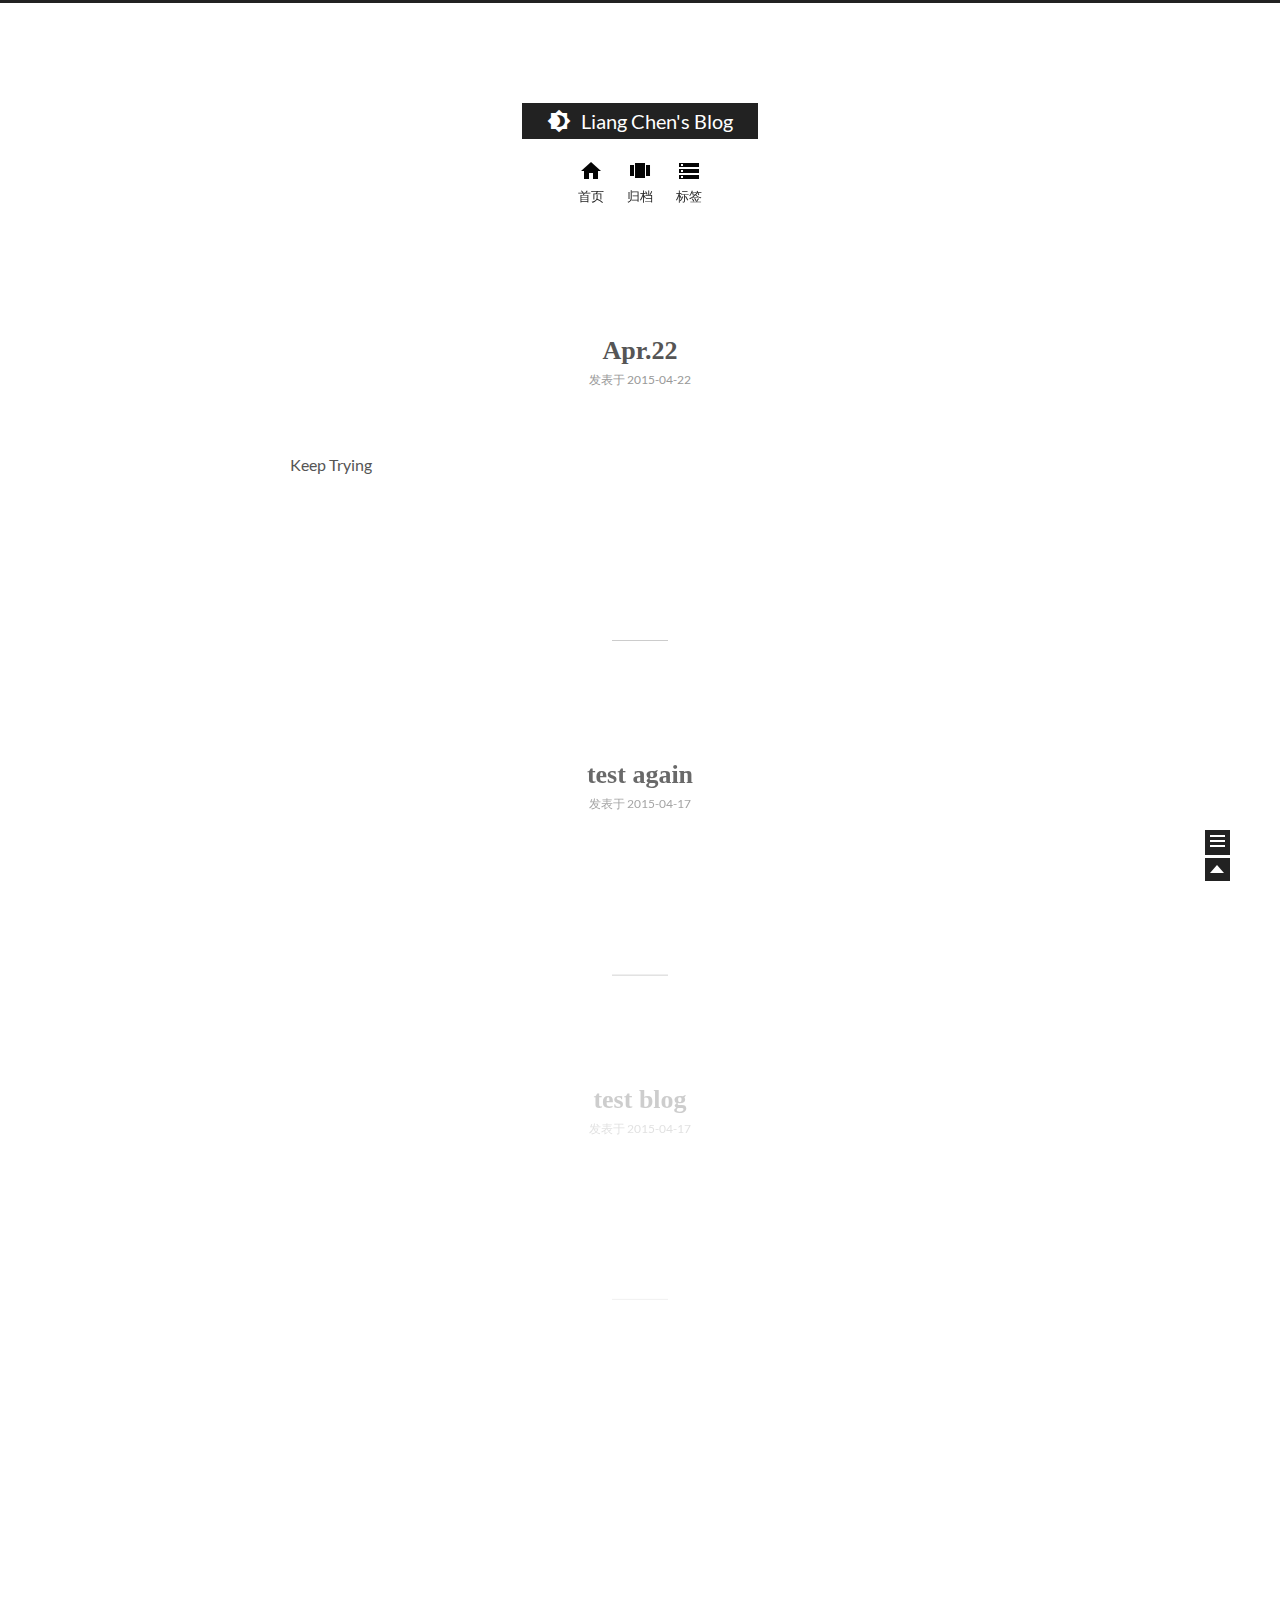
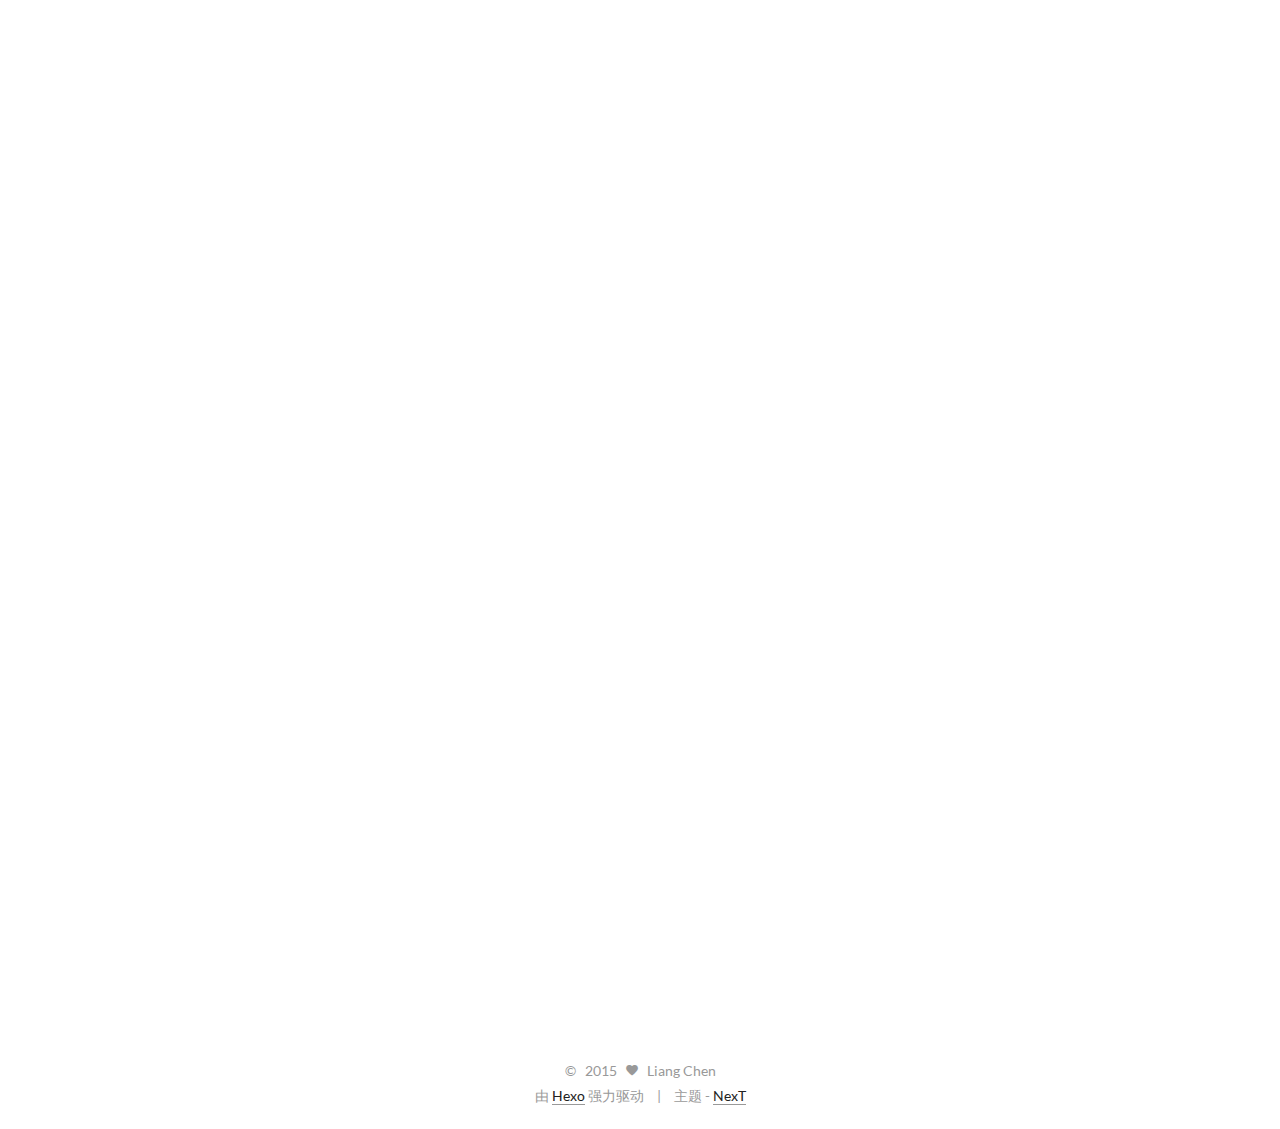
==== commit be573e8a: "Site updated: 2015-04-22 15:16:21" ====
--- a/index.html
+++ b/index.html
@@ -139,7 +139,8 @@
 
         
           
-            
+            <p>Keep Trying</p>
+
           
         
       </div>
